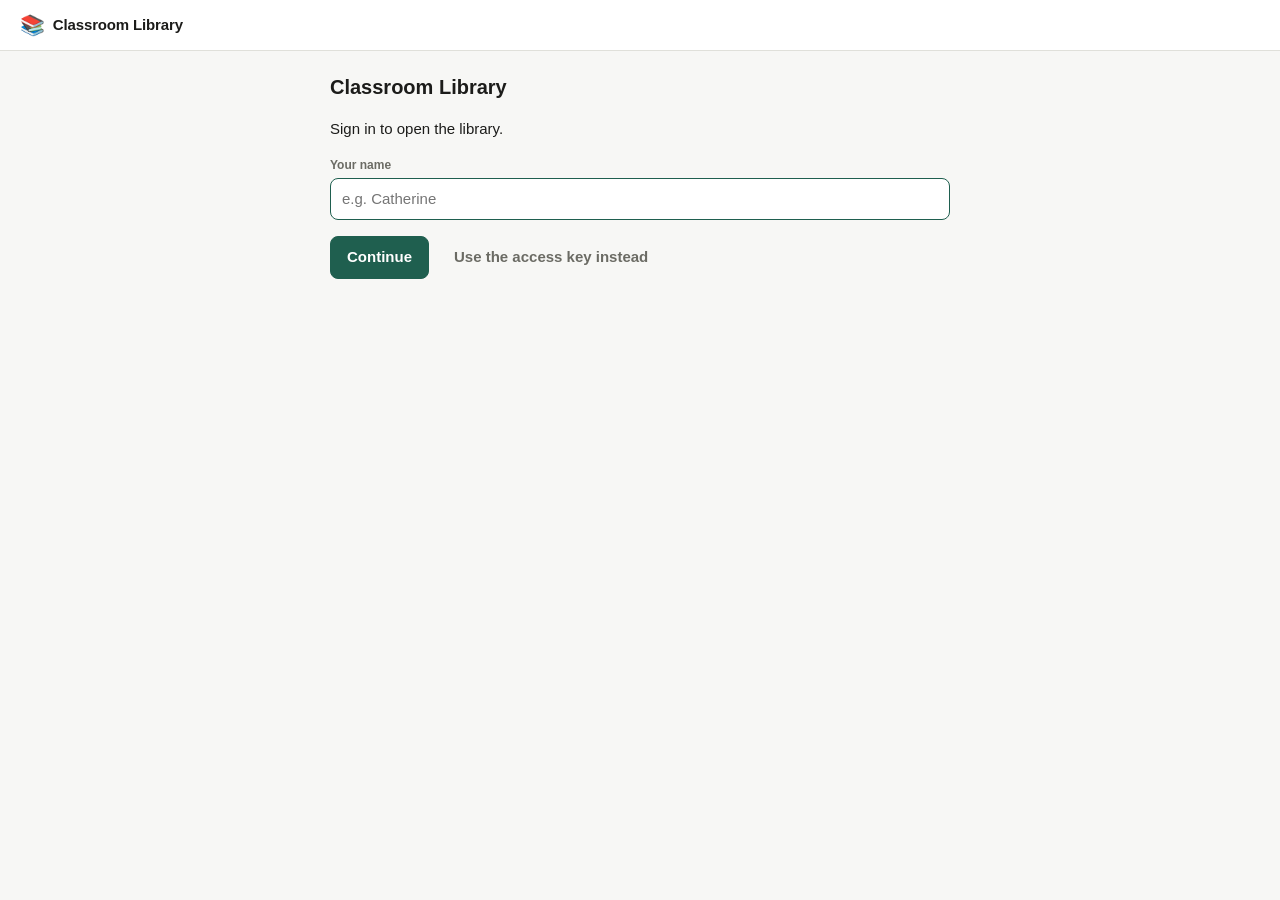
==== index.html @ 67f61d1e "Say which kind of genre disagreement it is Running the report over the real 608-book catalogue turne" ====
<!doctype html>
<html lang="en" data-role="admin">
<head>
<meta charset="utf-8">
<meta name="viewport" content="width=device-width, initial-scale=1">
<title>Classroom Library</title>
<!-- Bump ?v= on every release so browsers and GitHub Pages never mix old and new files. -->
<link rel="stylesheet" href="styles.css?v=54">
<link rel="icon" href="data:image/svg+xml,<svg xmlns='http://www.w3.org/2000/svg' viewBox='0 0 100 100'><text y='.9em' font-size='90'>📚</text></svg>">
</head>
<body>

<header class="topbar">
  <div class="brand">
    <span class="brand-mark" aria-hidden="true">📚</span>
    <span id="brand-name">Classroom Library</span>
  </div>
  <button type="button" id="sync-pill" class="sync-pill" hidden></button>
  <button type="button" id="who" class="who" hidden></button>
  <nav class="tabs" id="tabs" role="tablist">
    <button class="tab" data-route="circulation" role="tab">Circulation</button>
    <button class="tab" data-route="catalog"     role="tab">Catalog</button>
    <button class="tab" data-route="shelves"     role="tab">Shelves</button>
    <button class="tab" data-route="patrons"     role="tab">Students</button>
    <button class="tab" data-route="holds"       role="tab">Holds <span class="pill" id="holds-pill" hidden>0</span></button>
    <button class="tab" data-route="reports"     role="tab">Reports</button>
    <button class="tab" data-route="settings"    role="tab">Settings</button>
  </nav>
</header>

<main id="view" class="view" tabindex="-1"></main>

<dialog id="modal">
  <div class="modal-shell">
    <div class="modal-head">
      <h2 id="modal-title">Dialog</h2>
      <button type="button" class="icon-btn" data-close aria-label="Close">&times;</button>
    </div>
    <div class="modal-body" id="modal-body"></div>
  </div>
</dialog>

<div id="toasts" class="toasts" aria-live="polite"></div>
<div id="print-area" class="print-area"></div>

<script src="js/config.js?v=54"></script>
<script src="js/util.js?v=54"></script>
<script src="js/store.js?v=54"></script>
<script src="js/genre-art.js?v=54"></script>
<script src="js/barcode.js?v=54"></script>
<script src="js/decode1d.js?v=54"></script>
<script src="js/lookup.js?v=54"></script>
<script src="js/sync.js?v=54"></script>
<script src="js/accounts.js?v=54"></script>
<script src="js/scan.js?v=54"></script>
<script src="js/app.js?v=54"></script>
<script src="js/shelving.js?v=54"></script>
</body>
</html>
---- styles.css ----
/* ---------------------------------------------------------------
   Classroom Library — one stylesheet, no framework.
   Light and dark are both first-class; every color is a token.
   --------------------------------------------------------------- */

:root {
  --bg: #f7f7f5;
  --surface: #ffffff;
  --surface-2: #f1f1ee;
  --border: #e0e0da;
  --border-strong: #c9c9c1;
  --text: #1c1c1a;
  --text-muted: #6b6b64;
  --accent: #1f5f4f;
  --accent-text: #ffffff;
  --accent-soft: #e3efeb;
  --ok: #1f6b45;
  --ok-soft: #e2f0e8;
  --warn: #8a5a10;
  --warn-soft: #f7ecd9;
  --danger: #a32b26;
  --danger-soft: #f8e3e2;
  --shadow: 0 1px 2px rgba(0,0,0,.05), 0 8px 24px rgba(0,0,0,.06);
  --radius: 10px;
  --mono: ui-monospace, SFMono-Regular, "SF Mono", Menlo, Consolas, monospace;
}

@media (prefers-color-scheme: dark) {
  :root {
    --bg: #16181a;
    --surface: #1e2124;
    --surface-2: #26292d;
    --border: #33383d;
    --border-strong: #454b52;
    --text: #e9eaec;
    --text-muted: #9aa1a8;
    --accent: #58b79b;
    --accent-text: #10231e;
    --accent-soft: #1d3630;
    --ok: #6cc295;
    --ok-soft: #1c3329;
    --warn: #e0b26a;
    --warn-soft: #362c1a;
    --danger: #f08a83;
    --danger-soft: #3a2321;
    --shadow: 0 1px 2px rgba(0,0,0,.4), 0 8px 24px rgba(0,0,0,.3);
  }
}

* { box-sizing: border-box; }

body {
  margin: 0;
  background: var(--bg);
  color: var(--text);
  font: 15px/1.5 -apple-system, BlinkMacSystemFont, "Segoe UI", Roboto, Helvetica, Arial, sans-serif;
  -webkit-font-smoothing: antialiased;
}

h1, h2, h3 { line-height: 1.25; }
a { color: var(--accent); }

/* ---------------- top bar ---------------- */

.topbar {
  position: sticky;
  top: 0;
  z-index: 20;
  display: flex;
  align-items: center;
  gap: 24px;
  flex-wrap: wrap;
  padding: 10px 20px;
  background: var(--surface);
  border-bottom: 1px solid var(--border);
}

.brand { display: flex; align-items: center; gap: 8px; font-weight: 650; letter-spacing: -.01em; }
.brand-mark { font-size: 20px; }

.tabs { display: flex; gap: 2px; flex-wrap: wrap; }

.tab {
  appearance: none;
  border: 0;
  background: none;
  color: var(--text-muted);
  font: inherit;
  font-weight: 550;
  padding: 7px 12px;
  border-radius: 8px;
  cursor: pointer;
}
.tab:hover { background: var(--surface-2); color: var(--text); }
.tab.active { background: var(--accent-soft); color: var(--accent); }
.tab:focus-visible, .btn:focus-visible, .chip:focus-visible, .link:focus-visible, .pick:focus-visible {
  outline: 2px solid var(--accent);
  outline-offset: 2px;
}

.pill {
  display: inline-block;
  min-width: 18px;
  padding: 1px 6px;
  margin-left: 4px;
  border-radius: 999px;
  background: var(--accent);
  color: var(--accent-text);
  font-size: 11px;
  font-weight: 700;
  text-align: center;
}

/* ---------------- sync status ---------------- */

.sync-pill {
  appearance: none;
  border: 1px solid var(--border);
  background: var(--surface-2);
  color: var(--text-muted);
  font: inherit;
  font-size: 12px;
  font-weight: 600;
  padding: 3px 10px 3px 22px;
  border-radius: 999px;
  cursor: pointer;
  position: relative;
  white-space: nowrap;
}
.sync-pill::before, .sync-dot {
  content: '';
  display: inline-block;
  width: 7px;
  height: 7px;
  border-radius: 50%;
  background: var(--text-muted);
}
.sync-pill::before { position: absolute; left: 10px; top: 50%; margin-top: -3.5px; }
.sync-pill.ok::before, .sync-dot.ok { background: var(--ok); }
.sync-pill.busy::before, .sync-dot.busy { background: var(--accent); animation: pulse 1s ease-in-out infinite; }
.sync-pill.warn, .sync-pill.error { color: var(--text); }
.sync-pill.warn::before, .sync-dot.warn { background: var(--warn); }
.sync-pill.error { border-color: var(--danger); }
.sync-pill.error::before, .sync-dot.error { background: var(--danger); }
@keyframes pulse { 50% { opacity: .3; } }
.sync-line { font-size: 14px; margin: 6px 0 0; }
.who {
  appearance: none;
  border: 1px solid var(--border);
  background: none;
  color: var(--text-muted);
  font: inherit;
  font-size: 12px;
  padding: 3px 10px;
  border-radius: 999px;
  cursor: pointer;
}
.who:hover { color: var(--text); border-color: var(--border-strong); }
.sign-in { max-width: 420px; margin: 8vh auto 0; }
.sign-in h2 { margin: 0 0 18px; font-size: 20px; }
.station-lock h2 { margin-top: 24px; }
/* Present for a password manager to read, invisible to everyone else. */
.sr-only {
  position: absolute;
  width: 1px; height: 1px;
  padding: 0; margin: -1px;
  overflow: hidden;
  clip-path: inset(50%);
  white-space: nowrap;
  border: 0;
}

.pair-row { display: flex; gap: 8px; align-items: flex-end; margin-top: 10px; }
.pair-row .field { flex: 1; min-width: 0; }
.pair-row input { font-family: var(--mono); font-size: 12px; }
.qr-box { margin-top: 14px; }
.qr { display: inline-block; padding: 12px; background: #fff; border-radius: 8px; }
.qr svg { display: block; width: 180px; height: 180px; }
code { font-family: var(--mono); font-size: .92em; background: var(--surface-2); padding: 1px 5px; border-radius: 4px; }

/* ---------------- layout ---------------- */

.view { padding: 24px 20px 80px; }
.view:focus { outline: none; }
.pane { max-width: 1080px; margin: 0 auto; }
.pane.narrow { max-width: 620px; }
.spacer { flex: 1; }

.section-title {
  font-size: 13px;
  text-transform: uppercase;
  letter-spacing: .06em;
  color: var(--text-muted);
  margin: 28px 0 10px;
  display: flex;
  align-items: center;
  gap: 10px;
}

/* ---------------- circulation desk ---------------- */

.scan-wrap { max-width: 640px; margin: 12px auto 20px; text-align: center; }
.scan-label { display: block; font-size: 13px; color: var(--text-muted); margin-bottom: 8px; }

.scan {
  width: 100%;
  padding: 16px 18px;
  font-size: 20px;
  font-family: var(--mono);
  color: var(--text);
  background: var(--surface);
  border: 2px solid var(--border-strong);
  border-radius: var(--radius);
  box-shadow: var(--shadow);
}
.scan:focus { outline: none; border-color: var(--accent); }

.hint { font-size: 13px; color: var(--text-muted); margin: 8px 0 0; }
.hint a { color: var(--accent); }

.circ-panel { max-width: 640px; margin: 0 auto; }

.empty-desk { text-align: center; color: var(--text-muted); padding: 32px 0; }
.empty-desk-icon { font-size: 40px; margin: 0 0 8px; opacity: .6; }

.card {
  background: var(--surface);
  border: 1px solid var(--border);
  border-radius: var(--radius);
  box-shadow: var(--shadow);
  padding: 18px;
}
.card-danger { border-color: var(--danger); }
.card-title { margin: 0 0 12px; font-size: 15px; }

.item-head { display: flex; gap: 14px; align-items: flex-start; }
.item-title { margin: 0 0 2px; font-size: 19px; letter-spacing: -.01em; }
.item-sub { margin: 0; color: var(--text-muted); }
.item-meta { margin: 6px 0 0; font-size: 12px; color: var(--text-muted); }

.cover-md { width: 62px; height: 92px; }
.cover-sm { width: 34px; height: 50px; }
.cover-xs { width: 26px; height: 38px; }
.cover-md, .cover-sm, .cover-xs {
  object-fit: cover;
  border-radius: 4px;
  background: var(--surface-2);
  flex: none;
}
.cover-blank {
  display: flex;
  align-items: center;
  justify-content: center;
  font-size: 18px;
  opacity: .5;
  border: 1px solid var(--border);
}

.status-row { display: flex; align-items: center; gap: 8px; flex-wrap: wrap; margin: 14px 0 0; }
.note { margin: 10px 0 0; padding: 8px 10px; background: var(--warn-soft); color: var(--warn); border-radius: 8px; font-size: 13px; }

.badge {
  display: inline-block;
  padding: 2px 9px;
  border-radius: 999px;
  font-size: 12px;
  font-weight: 650;
  white-space: nowrap;
}
.badge-ok { background: var(--ok-soft); color: var(--ok); }
.badge-warn { background: var(--warn-soft); color: var(--warn); }
.badge-danger { background: var(--danger-soft); color: var(--danger); }

.actions { display: flex; gap: 8px; flex-wrap: wrap; align-items: center; margin-top: 16px; }

.btn {
  appearance: none;
  font: inherit;
  font-weight: 550;
  padding: 9px 16px;
  border-radius: 8px;
  border: 1px solid var(--border-strong);
  background: var(--surface);
  color: var(--text);
  cursor: pointer;
}
.btn:hover:not(:disabled) { background: var(--surface-2); }
.btn:disabled { opacity: .45; cursor: not-allowed; }
.btn-primary { background: var(--accent); border-color: var(--accent); color: var(--accent-text); }
.btn-primary:hover:not(:disabled) { filter: brightness(1.08); background: var(--accent); }
.btn-quiet { border-color: transparent; background: none; color: var(--text-muted); }
.btn-quiet:hover:not(:disabled) { background: var(--surface-2); color: var(--text); }
.btn-danger { border-color: var(--danger); color: var(--danger); background: none; }
.btn-danger:hover:not(:disabled) { background: var(--danger-soft); }

.link {
  appearance: none;
  border: 0;
  background: none;
  padding: 0;
  font: inherit;
  color: var(--accent);
  cursor: pointer;
  text-align: left;
}
.link:hover { text-decoration: underline; }
.link.strong { font-weight: 600; color: var(--text); }
.link.danger { color: var(--danger); }

/* checkout row + autocomplete */
.checkout-row { position: relative; margin-top: 16px; }

.field { display: block; }
.field > span { display: block; font-size: 12px; font-weight: 600; color: var(--text-muted); margin-bottom: 4px; }
.field input, .field select, .field textarea {
  width: 100%;
  padding: 9px 11px;
  font: inherit;
  color: var(--text);
  background: var(--surface);
  border: 1px solid var(--border-strong);
  border-radius: 8px;
}
.field input:focus, .field select:focus, .field textarea:focus { outline: none; border-color: var(--accent); }
.patron-input { font-size: 17px !important; }

.suggest {
  position: absolute;
  left: 0; right: 0;
  top: 100%;
  z-index: 10;
  margin: 4px 0 0;
  padding: 4px;
  list-style: none;
  background: var(--surface);
  border: 1px solid var(--border-strong);
  border-radius: 8px;
  box-shadow: var(--shadow);
  max-height: 260px;
  overflow: auto;
}
.suggest li {
  display: flex;
  justify-content: space-between;
  gap: 12px;
  padding: 8px 10px;
  border-radius: 6px;
  cursor: pointer;
}
.suggest li:hover, .suggest li.active { background: var(--accent-soft); color: var(--accent); }
.suggest li.create { border-top: 1px solid var(--border); margin-top: 4px; padding-top: 10px; }

/* recent activity */
.recent { max-width: 640px; margin: 0 auto; }
.recent-list { list-style: none; margin: 0; padding: 0; font-size: 13px; }
.recent-list li {
  display: flex;
  gap: 8px;
  align-items: baseline;
  padding: 7px 2px;
  border-bottom: 1px solid var(--border);
}
.recent-verb { font-weight: 650; flex: none; }
.recent-verb.checkout { color: var(--accent); }
.recent-verb.checkin { color: var(--ok); }
.recent-verb.renew { color: var(--warn); }
.recent-what { font-weight: 550; }
.recent-list .time { margin-left: auto; flex: none; }
.recent-list .link { flex: none; font-size: 12px; }

/* ---------------- tables & toolbars ---------------- */

.toolbar { display: flex; gap: 10px; align-items: center; flex-wrap: wrap; margin-bottom: 8px; }

.search {
  flex: 1 1 260px;
  min-width: 200px;
  padding: 10px 12px;
  font: inherit;
  color: var(--text);
  background: var(--surface);
  border: 1px solid var(--border-strong);
  border-radius: 8px;
}
.search:focus { outline: none; border-color: var(--accent); }

.chips { display: flex; gap: 4px; }
.chip {
  appearance: none;
  font: inherit;
  font-size: 13px;
  padding: 7px 11px;
  border-radius: 999px;
  border: 1px solid var(--border);
  background: var(--surface);
  color: var(--text-muted);
  cursor: pointer;
}
.chip.active { background: var(--accent-soft); border-color: var(--accent-soft); color: var(--accent); font-weight: 600; }

.table {
  width: 100%;
  border-collapse: collapse;
  background: var(--surface);
  border: 1px solid var(--border);
  border-radius: var(--radius);
  overflow: hidden;
  margin-top: 8px;
}
.table th {
  text-align: left;
  font-size: 11px;
  text-transform: uppercase;
  letter-spacing: .05em;
  color: var(--text-muted);
  padding: 10px 12px;
  border-bottom: 1px solid var(--border);
  background: var(--surface-2);
}
.table td { padding: 10px 12px; border-bottom: 1px solid var(--border); vertical-align: middle; }
.table tr:last-child td { border-bottom: 0; }
.table tbody tr:hover { background: var(--surface-2); }

.row-actions { display: flex; gap: 12px; white-space: nowrap; font-size: 13px; }
/* Inside a table the cell must stay a table-cell, or the row loses its alignment. */
td.row-actions { display: table-cell; vertical-align: middle; }
td.row-actions .link + .link { margin-left: 12px; }

.muted { color: var(--text-muted); }
.small { font-size: 12px; }
.mono { font-family: var(--mono); }
.danger { color: var(--danger); }
.strong { font-weight: 650; }

.empty {
  text-align: center;
  color: var(--text-muted);
  padding: 48px 20px;
  background: var(--surface);
  border: 1px dashed var(--border-strong);
  border-radius: var(--radius);
}
.empty .btn { margin-top: 12px; }

.pick-list { list-style: none; margin: 0; padding: 0; }
.pick {
  display: flex;
  align-items: center;
  gap: 12px;
  width: 100%;
  padding: 8px;
  background: none;
  border: 0;
  border-radius: 8px;
  font: inherit;
  color: inherit;
  text-align: left;
  cursor: pointer;
}
.pick:hover { background: var(--surface-2); }
.pick-text { display: flex; flex-direction: column; flex: 1; }

/* ---------------- genres ---------------- */

.genre-tag {
  display: inline-flex;
  align-items: center;
  gap: 5px;
  padding: 2px 8px;
  border: 1px solid var(--border);
  border-radius: 6px;
  background: var(--surface-2);
  color: var(--text);
  font: inherit;
  font-size: 12px;
  font-weight: 550;
  white-space: nowrap;
}
button.genre-tag { cursor: pointer; }
td .genre-tag { white-space: normal; text-align: left; }
.genre-tag .genre-art { flex: none; }
.genre-pick { display: flex; align-items: center; gap: 8px; }
.genre-pick select { flex: 1; min-width: 0; }
.genre-pick-art { flex: none; line-height: 0; color: var(--text-muted); }
button.genre-tag:hover { border-color: var(--accent); color: var(--accent); }
.item-genre { margin: 8px 0 0; }
.field .field-label { display: block; font-size: 12px; font-weight: 600; color: var(--text-muted); margin-bottom: 4px; }
.genre-hints { margin: 6px 0 0; font-size: 12px; color: var(--text-muted); display: flex; gap: 6px; align-items: center; flex-wrap: wrap; }

.select {
  padding: 9px 10px;
  font: inherit;
  font-size: 14px;
  color: var(--text);
  background: var(--surface);
  border: 1px solid var(--border-strong);
  border-radius: 8px;
  max-width: 220px;
}
.select:focus { outline: none; border-color: var(--accent); }

.genre-admin { list-style: none; margin: 0 0 14px; padding: 0; }
.genre-admin li {
  display: flex;
  align-items: center;
  gap: 10px;
  padding: 7px 0;
  border-bottom: 1px solid var(--border);
}
.genre-admin .row-actions { margin-left: auto; }

/* ---------------- reports ---------------- */

.tiles { display: grid; grid-template-columns: repeat(auto-fit, minmax(130px, 1fr)); gap: 10px; }
.tile {
  background: var(--surface);
  border: 1px solid var(--border);
  border-radius: var(--radius);
  padding: 14px 16px;
  display: flex;
  flex-direction: column;
  gap: 2px;
}
.tile strong { font-size: 26px; font-weight: 650; letter-spacing: -.02em; }
.tile span { font-size: 12px; color: var(--text-muted); }
.tile.danger strong { color: var(--danger); }
/* Something to tidy rather than something wrong: amber, not red. */
.tile.warn strong { color: var(--warn); }

.rank { margin: 0; padding-left: 20px; }
.rank li { display: flex; justify-content: space-between; gap: 12px; padding: 5px 0; border-bottom: 1px solid var(--border); }

.tag-list { list-style: none; display: flex; flex-wrap: wrap; gap: 6px; margin: 0; padding: 0; }
.tag-list li { background: var(--surface); border: 1px solid var(--border); border-radius: 999px; padding: 4px 12px; font-size: 13px; }

/* ---------------- modal ---------------- */

#modal {
  border: 0;
  padding: 0;
  border-radius: 14px;
  background: var(--surface);
  color: var(--text);
  width: min(640px, calc(100vw - 32px));
  box-shadow: 0 24px 60px rgba(0,0,0,.28);
}
#modal::backdrop { background: rgba(0,0,0,.42); }

.modal-head {
  display: flex;
  align-items: center;
  justify-content: space-between;
  gap: 12px;
  padding: 16px 18px;
  border-bottom: 1px solid var(--border);
}
.modal-head h2 { margin: 0; font-size: 17px; }
.modal-body { padding: 18px; max-height: 72vh; overflow: auto; }

.icon-btn {
  appearance: none;
  border: 0;
  background: none;
  color: var(--text-muted);
  font-size: 24px;
  line-height: 1;
  padding: 0 4px;
  cursor: pointer;
}
.icon-btn:hover { color: var(--text); }

.grid-2 { display: grid; grid-template-columns: 1fr 1fr; gap: 12px; }
.grid-2.wide { gap: 28px; }
.lookup-row { display: flex; gap: 8px; align-items: flex-end; }
.lookup-row .field { flex: 1; }
.scan-fields { margin: 14px 0 18px; padding-bottom: 18px; border-bottom: 1px solid var(--border); }

.check { display: flex; gap: 8px; align-items: flex-start; margin-top: 14px; font-size: 14px; }
.check input { margin-top: 3px; }

.mini-list { list-style: none; margin: 0; padding: 0; font-size: 14px; }
.mini-list li {
  display: flex;
  gap: 12px;
  align-items: baseline;
  padding: 7px 0;
  border-bottom: 1px solid var(--border);
}
.mini-list li > span:first-child { flex: 1; }
.mini-list .row-actions { font-size: 13px; }

.stat-inline { display: flex; gap: 18px; align-items: flex-end; }
.stat-inline div { display: flex; flex-direction: column; }
.stat-inline strong { font-size: 20px; }
.stat-inline span { font-size: 11px; color: var(--text-muted); }

/* ---------------- toasts ---------------- */

.toasts {
  position: fixed;
  left: 50%;
  bottom: 24px;
  transform: translateX(-50%);
  z-index: 100;
  display: flex;
  flex-direction: column;
  gap: 8px;
  align-items: center;
  pointer-events: none;
}
.toast {
  background: var(--text);
  color: var(--bg);
  padding: 11px 18px;
  border-radius: 999px;
  font-size: 14px;
  font-weight: 550;
  box-shadow: var(--shadow);
  max-width: min(520px, calc(100vw - 32px));
  animation: rise .18s ease-out;
}
.toast.ok { background: var(--ok); color: #fff; }
.toast.error { background: var(--danger); color: #fff; }
.toast.out { opacity: 0; transition: opacity .3s; }
@keyframes rise { from { transform: translateY(8px); opacity: 0; } }

.stars { color: var(--warn); letter-spacing: .5px; white-space: nowrap; }

/* ---------------- shelves ---------------- */

.shelf-head { display: flex; align-items: flex-start; justify-content: space-between; gap: 16px; flex-wrap: wrap; margin-bottom: 8px; }
.shelf-code { font-family: var(--mono); font-size: 34px; margin: 0; letter-spacing: -.01em; }
.shelf-tally { display: flex; gap: 20px; }
.shelf-tally div { display: flex; flex-direction: column; }
.shelf-tally strong { font-size: 22px; font-weight: 650; }
.shelf-tally span { font-size: 11px; color: var(--text-muted); }
.scan-log tr.row-problem td { background: var(--danger-soft); }
.stocktake { background: var(--surface); border: 1px solid var(--border); border-radius: var(--radius); padding: 14px 16px; margin-bottom: 12px; }
.stocktake-head { display: flex; justify-content: space-between; align-items: baseline; gap: 12px; }
.bar { height: 8px; border-radius: 999px; background: var(--surface-2); overflow: hidden; margin: 8px 0 4px; }
.bar span { display: block; height: 100%; background: var(--accent); border-radius: 999px; }

.pick-bar {
  display: flex;
  align-items: center;
  gap: 8px;
  flex-wrap: wrap;
  margin: 10px 0;
  padding: 10px 12px;
  background: var(--accent-soft);
  border-radius: var(--radius);
}
.table tr.row-picked td { background: var(--accent-soft); }

.shelf-chip {
  appearance: none;
  border: 1px solid var(--border);
  background: var(--surface-2);
  color: var(--text-muted);
  font: inherit;
  font-size: 11px;
  padding: 1px 6px;
  border-radius: 4px;
  cursor: pointer;
  white-space: nowrap;
}
.shelf-chip:hover { border-color: var(--accent); color: var(--accent); }

/* A shelf card: the code carries across the room, the barcode is for the scanner. */
.shelf-card {
  width: 3in;
  height: 1in;
  display: flex;
  align-items: center;
  gap: 0.08in;
  padding: 0.06in 0.09in;
  overflow: hidden;
  color: #000;
  background: #fff;
  border: 1px dotted var(--border-strong);
  break-inside: avoid;
}
.sc-code { font-size: 26pt; font-weight: 650; line-height: 1; flex: none; }
.sc-mid { flex: 1; min-width: 0; display: flex; flex-direction: column; }
.sc-genre { font-size: 8.5pt; font-weight: 600; text-transform: uppercase; letter-spacing: .03em; line-height: 1.15; }
.sc-where { font-size: 7pt; color: #333; line-height: 1.2; }
/* A shelf holding two or three genres shows each one's picture, stacked where
   there is no room beside. Beyond three the card says the names and stops
   drawing, because the pictures stop being readable at that size. */
.sc-art { display: flex; flex-direction: column; gap: 0.03in; align-items: center; }
.sc-code39 { flex: none; width: 1in; line-height: 0; }
.sc-code39 .barcode { width: 1in; height: 0.42in; }
.shelf-sheet { display: grid; grid-template-columns: repeat(2, 3in); }

/* ---------------- spine labels ---------------- */

/* One label. Sized in inches so the screen preview is the printed size. */
.spine-label {
  width: 0.66in;
  height: 1in;
  padding: 0.03in 0.02in;
  display: flex;
  flex-direction: column;
  align-items: center;
  justify-content: flex-start;
  gap: 0.015in;
  text-align: center;
  overflow: hidden;
  color: #000;
  background: #fff;
  border: 1px dotted var(--border-strong);
  break-inside: avoid;
}
.sl-art { line-height: 0; margin-top: 0.02in; }
.sl-genre {
  font-size: 4.8pt;
  line-height: 1.12;
  letter-spacing: .02em;
  text-transform: uppercase;
  max-width: 100%;
}
.sl-code {
  font-size: 15pt;
  font-weight: 650;
  line-height: 1.05;
  letter-spacing: .01em;
  margin-top: auto;
}
.sl-num { font-family: var(--mono); font-size: 4.8pt; line-height: 1; margin-bottom: 0.02in; }

/* ---------------- student library cards ---------------- */

/* Three sizes off the same data. Two print the whole card onto stock; the
   small one is a sticker for a card the student already carries. All three are
   laid out in inches so the preview on screen is the printed size, and so the
   sheet matches label stock sold with those measurements. */
.lib-card {
  display: flex;
  flex-direction: column;
  overflow: hidden;
  color: #000;
  background: #fff;
  border: 1px dotted var(--border-strong);
  break-inside: avoid;
}
.lc-lib { font-size: 6.5pt; font-weight: 600; text-transform: uppercase; letter-spacing: .06em; color: #444; line-height: 1; }
.lc-name { font-weight: 650; line-height: 1.08; }
.lc-class { color: #333; line-height: 1.2; }
.lc-rules { color: #444; line-height: 1.25; }
.lc-code { margin-top: auto; line-height: 0; }
.lc-num { font-family: var(--mono); line-height: 1; letter-spacing: .04em; }
.lc-blank { visibility: hidden; }

/* 3½″ × 2″, two across and five down: the business-card sheet, and the size
   that fits a pencil case. */
.lib-card-card { width: 3.5in; height: 2in; padding: 0.14in 0.16in; gap: 0.04in; }
.lib-card-card .lc-name { font-size: 15pt; }
.lib-card-card .lc-class { font-size: 8pt; }
.lib-card-card .lc-code .barcode { width: 2.6in; height: 0.42in; }
.lib-card-card .lc-num { font-size: 6.5pt; margin-top: 0.02in; }

/* 5″ × 3″, one across and three down. The extra room goes on the two rules a
   student actually asks about, so the card answers them without a queue. */
.lib-card-index { width: 5in; height: 3in; padding: 0.22in 0.26in; gap: 0.07in; }
.lib-card-index .lc-lib { font-size: 8.5pt; }
.lib-card-index .lc-name { font-size: 22pt; }
.lib-card-index .lc-class { font-size: 10pt; }
.lib-card-index .lc-rules { font-size: 8.5pt; }
.lib-card-index .lc-code .barcode { width: 3.6in; height: 0.6in; }
.lib-card-index .lc-num { font-size: 8pt; margin-top: 0.03in; }

/* 2⅝″ × 1″, three across and ten down: the address-label sheet. This one is
   stuck onto a card that already exists, so it carries the name and the
   barcode and nothing else — there is no room to spare and nothing else is
   needed on a card that already says who it belongs to. */
.lib-card-sticker { width: 2.625in; height: 1in; padding: 0.07in 0.1in; gap: 0.01in; border-style: dotted; }
.lib-card-sticker .lc-name { font-size: 8.5pt; }
.lib-card-sticker .lc-code .barcode { width: 2.3in; height: 0.3in; }
.lib-card-sticker .lc-num { font-size: 5.5pt; }

.card-sheet { display: grid; justify-content: start; }
.card-sheet-card { grid-template-columns: repeat(2, 3.5in); }
.card-sheet-index { grid-template-columns: repeat(1, 5in); }
.card-sheet-sticker { grid-template-columns: repeat(3, 2.625in); }

/* One title whose copies disagree: the name on the left, every genre in play
   on the right as a button that settles it. */
.disagree li { flex-wrap: wrap; justify-content: space-between; align-items: flex-start; gap: 8px 16px; }
.disagree-pick { display: flex; flex-wrap: wrap; gap: 6px; }
.disagree-pick .btn { display: inline-flex; align-items: center; gap: 5px; padding: 5px 10px; font-size: 13px; }

.label-preview { display: flex; flex-wrap: wrap; gap: 8px; margin: 4px 0 8px; }
.preset-row { display: flex; flex-wrap: wrap; gap: 6px; align-items: center; margin-bottom: 12px; }
.label-sheet { display: grid; grid-template-columns: repeat(11, 0.66in); }

/* ---------------- printing ---------------- */

.print-area { display: none; }

/* Who may do what, in Settings. */
.person { border: 1px solid var(--border); border-radius: 10px; padding: 12px 14px; margin: 0 0 10px; }
.person-head { display: flex; align-items: baseline; gap: 10px; flex-wrap: wrap; }
.person-head .row-actions { margin-left: auto; }
/* The genres a shelf holds, ticked. Same shape as the list of what a person
   may do, because it is the same kind of choice. */
.shelf-genres { display: grid; grid-template-columns: repeat(auto-fit, minmax(170px, 1fr)); gap: 0 18px; margin-top: 2px; }
.shelf-genres .tick { padding: 4px 0; align-items: center; }
.shelf-genres .tick > span { display: flex; align-items: center; gap: 6px; }

.person-can { display: grid; grid-template-columns: repeat(auto-fit, minmax(240px, 1fr)); gap: 2px 18px; margin-top: 10px; }
.tick { display: grid; grid-template-columns: auto 1fr; gap: 2px 8px; align-items: start; padding: 6px 0; }
.tick input { margin: 2px 0 0; }
.tick > span { grid-column: 2; }
.tick-hint { font-size: 12px; color: var(--muted); line-height: 1.4; }
.tick-stuck { opacity: .7; }

@page { size: letter; margin: 0.5in; }

@media print {
  /* Menlo embeds into a print job in a way at least one printer can't rasterise: the
     job is accepted, the printer clicks, it reports complete, and nothing comes out.
     Monaco, Courier New, Courier and Andale Mono were all tested on that printer and
     all come out. The generic `monospace` is deliberately last and preceded by tested
     names, because on a Mac it resolves to Menlo and would bring the fault back. */
  :root { --mono: Monaco, "Courier New", Courier, monospace; }
  .topbar, .toasts, #modal { display: none !important; }
  .view { display: none !important; }
  .print-hint { max-width: 5in; }
  .print-hint li { margin: 4px 0; }
  /* Hairline cut guides; labels sit edge to edge so one cut serves two. */
  .spine-label { border: 0.25pt solid #bbb; margin: 0 -0.125pt -0.125pt 0; }
  .label-sheet + .label-sheet { break-before: page; page-break-before: always; }
  .card-sheet + .card-sheet { break-before: page; page-break-before: always; }
  .shelf-card { border: 0.25pt solid #bbb; margin: 0 -0.125pt -0.125pt 0; }
  .spine-label.blank * { visibility: hidden; }
  .print-area { display: block; color: #000; background: #fff; font-size: 12pt; }
  .notice { page-break-after: always; padding: 24px 0; }
  .notice:last-child { page-break-after: auto; }
  .notice h1 { font-size: 16pt; margin: 0 0 4px; }
  .notice h2 { font-size: 13pt; margin: 0 0 16px; font-weight: 500; }
  .notice table { width: 100%; border-collapse: collapse; margin: 12px 0; }
  .notice th, .notice td { border-bottom: 1px solid #999; padding: 6px 4px; text-align: left; }
  .notice-foot { margin-top: 24px; font-size: 9pt; color: #555; }
  .notice h3 { font-size: 12pt; margin: 18px 0 0; page-break-after: avoid; }
  .notice-count { font-weight: 400; color: #555; }
}

/* ---------------- scanning with a camera ---------------- */

/* Every camera button is in the markup from the start and hidden here until
   js/scan.js has decided there is a camera on the back of this device, so a
   laptop never shows one and no view has to be drawn a second time. */
.scan-cam { display: none; }
html[data-camera="yes"] .scan-cam { display: inline-flex; align-items: center; gap: 6px; }

.scan-cam-lens {
  width: 13px; height: 13px;
  border: 2px solid currentColor;
  border-radius: 3px;
  position: relative;
}
.scan-cam-lens::after {
  content: "";
  position: absolute;
  left: -1px; right: -1px; top: 50%;
  border-top: 2px solid currentColor;
}

/* Beside the desk's scan box, where there is room for words. */
.scan-wrap .scan-cam { margin-top: 10px; }

/* Beside a single field, where there is not. */
.field-cam { display: flex; gap: 8px; align-items: flex-end; }
.field-cam .field { flex: 1; min-width: 0; }
.field-cam .scan-cam { flex: 0 0 auto; margin-bottom: 1px; padding: 9px 12px; }

/* ---------------- the viewfinder ---------------- */

/* A dialog rather than a fixed panel: the scanner can be opened from inside
   the book editor, and only the top layer paints above an open dialog. */
.cam {
  border: 0;
  padding: 0;
  margin: 0;
  width: 100vw;
  height: 100dvh;
  max-width: none;
  max-height: none;
  background: #000;
  color: #fff;
  overflow: hidden;
}
.cam::backdrop { background: #000; }

.cam-video { width: 100%; height: 100%; object-fit: cover; display: block; }

/* The square the reader actually looks at. A spine label stood up on a shelf
   runs the other way to one lying flat, so it is square rather than letterbox
   and both are inside it. */
.cam-frame {
  position: fixed;
  left: 50%; top: 50%;
  transform: translate(-50%, -50%);
  width: min(74vw, 74vh, 420px);
  aspect-ratio: 1;
  border: 2px solid rgba(255,255,255,.9);
  border-radius: 14px;
  box-shadow: 0 0 0 100vmax rgba(0,0,0,.45);
}

.cam-top {
  position: fixed;
  left: 0; right: 0; top: 0;
  padding: calc(env(safe-area-inset-top) + 14px) 18px 14px;
  text-align: center;
  text-shadow: 0 1px 3px rgba(0,0,0,.8);
}
.cam-title { margin: 0; font-size: 18px; }
.cam-hint { margin: 4px 0 0; font-size: 14px; opacity: .85; }

.cam-log {
  position: fixed;
  left: 12px; right: 12px;
  bottom: calc(env(safe-area-inset-bottom) + 86px);
  list-style: none;
  margin: 0;
  padding: 0;
  text-align: center;
}
/* An answer can run to several lines — "out to Marcus Bell, due Friday, lives
   on B1" — so the pill becomes a rounded block rather than wrapping text round
   a shape meant for one line. */
.cam-line {
  display: inline-block;
  max-width: 100%;
  margin: 3px 0;
  padding: 8px 14px;
  border-radius: 14px;
  background: rgba(0,0,0,.72);
  font-size: 15px;
  text-align: left;
  white-space: pre-line;
  line-height: 1.35;
}
.cam-line + .cam-line { opacity: .55; font-size: 13px; }
.cam-good { background: rgba(31,107,69,.92); }
.cam-bad { background: rgba(163,43,38,.92); }

.cam-bar {
  position: fixed;
  left: 0; right: 0;
  bottom: calc(env(safe-area-inset-bottom) + 18px);
  display: flex;
  gap: 12px;
  justify-content: center;
}
.cam-bar .btn { background: rgba(255,255,255,.95); color: #111; border-color: transparent; padding: 12px 26px; font-size: 16px; }
.cam-bar .btn-quiet { background: rgba(255,255,255,.18); color: #fff; }
.cam-bar .btn-quiet.on { background: rgba(255,214,102,.95); color: #111; }

/* ---------------- small screens ---------------- */

@media (max-width: 640px) {
  .grid-2 { grid-template-columns: 1fr; }
  .view { padding: 16px 12px 60px; }
  .topbar { gap: 10px; padding: 8px 12px; }

  /* Seven tabs wrapped onto two rows took a fifth of a phone screen before a
     single book was visible. One row that scrolls sideways instead, with the
     scrollbar hidden: the half-tab showing at the edge is the only hint
     needed, and it bleeds to the screen edge so it does not look cut off. */
  .tabs {
    flex-wrap: nowrap;
    overflow-x: auto;
    scroll-snap-type: x proximity;
    scrollbar-width: none;
    margin: 0 -12px;
    padding: 0 12px;
  }
  .tabs::-webkit-scrollbar { display: none; }
  .tab { flex: 0 0 auto; scroll-snap-align: start; }

  /* iOS zooms the whole page in when a field smaller than 16px is tapped, and
     never zooms back out — so a teacher ends up dragging the page around after
     every search. The body's 15px is below that line; on a phone it is not. */
  .field input, .field select, .field textarea, .search input, .scan { font-size: 16px; }

  /* A seven-column table crushed into 375px wraps one title onto six lines and
     the row stops being readable at all. Let the columns keep their natural
     width and scroll the table sideways instead. The cell holding the title or
     name still wraps, inside a floor and a ceiling, because it is the one cell
     worth reading in full. */
  .table { display: block; overflow-x: auto; }
  .table th, .table td { white-space: nowrap; }
  .table td:has(> .link.strong), .table td:has(> .item-title) {
    white-space: normal;
    min-width: 12rem;
    max-width: 17rem;
  }
}

/* The hidden attribute must win over display rules above. */
[hidden] { display: none !important; }
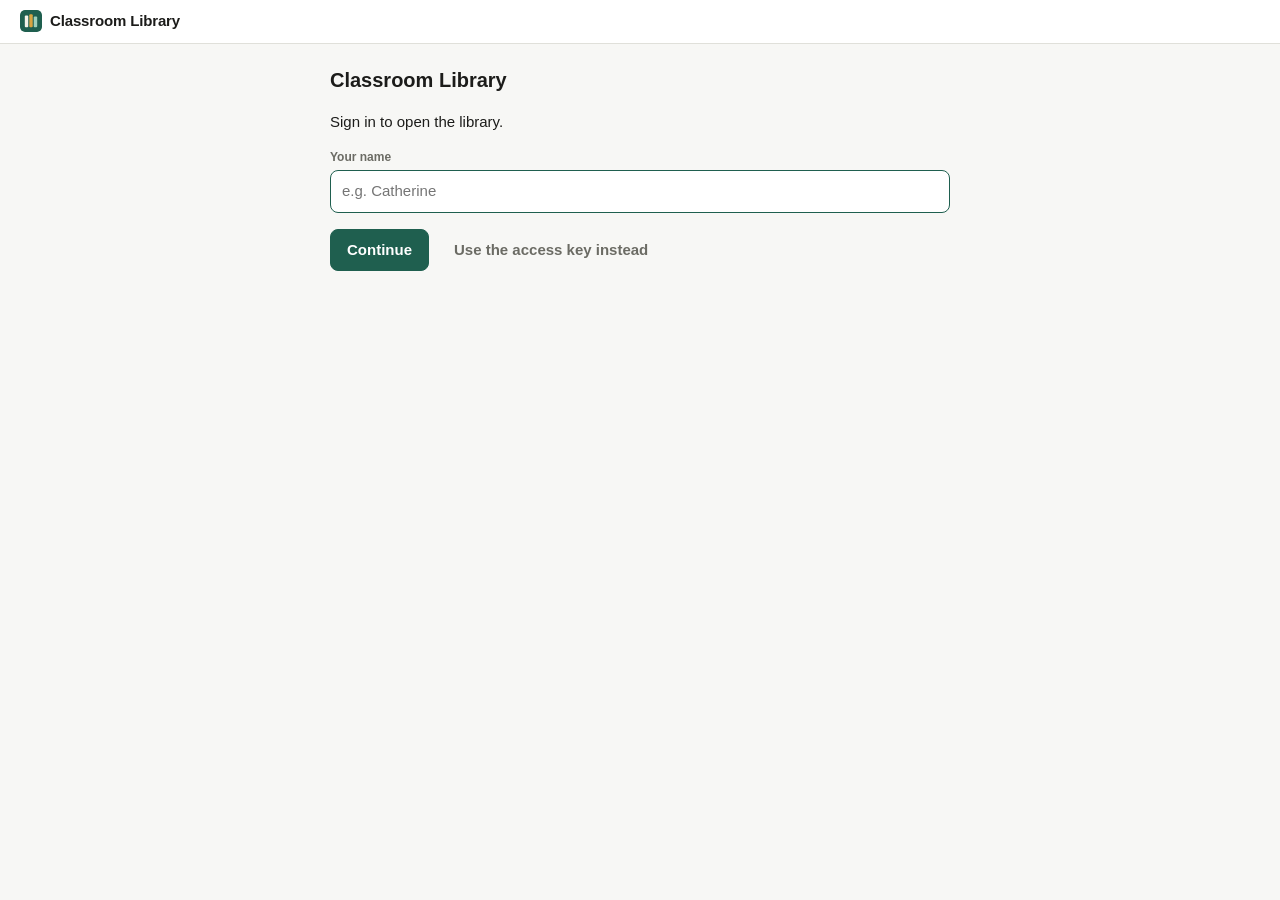
==== commit 187a19d4: "An icon, a home-screen app, and a class added in one paste An actual icon. icons/icon.svg is books o" ====
--- a/index.html
+++ b/index.html
@@ -5,14 +5,21 @@
 <meta name="viewport" content="width=device-width, initial-scale=1">
 <title>Classroom Library</title>
 <!-- Bump ?v= on every release so browsers and GitHub Pages never mix old and new files. -->
-<link rel="stylesheet" href="styles.css?v=54">
-<link rel="icon" href="data:image/svg+xml,<svg xmlns='http://www.w3.org/2000/svg' viewBox='0 0 100 100'><text y='.9em' font-size='90'>📚</text></svg>">
+<link rel="stylesheet" href="styles.css?v=57">
+<link rel="icon" href="icons/favicon.svg?v=57" type="image/svg+xml">
+<link rel="alternate icon" href="icons/favicon-32.png?v=57" sizes="32x32">
+<link rel="apple-touch-icon" href="icons/apple-touch-icon.png?v=57">
+<link rel="manifest" href="manifest.webmanifest?v=57">
+<meta name="theme-color" content="#1f5f4f">
+<meta name="apple-mobile-web-app-capable" content="yes">
+<meta name="apple-mobile-web-app-title" content="Library">
+<meta name="apple-mobile-web-app-status-bar-style" content="black-translucent">
 </head>
 <body>
 
 <header class="topbar">
   <div class="brand">
-    <span class="brand-mark" aria-hidden="true">📚</span>
+    <img class="brand-mark" src="icons/favicon.svg?v=57" alt="" width="22" height="22">
     <span id="brand-name">Classroom Library</span>
   </div>
   <button type="button" id="sync-pill" class="sync-pill" hidden></button>
@@ -43,17 +50,18 @@
 <div id="toasts" class="toasts" aria-live="polite"></div>
 <div id="print-area" class="print-area"></div>
 
-<script src="js/config.js?v=54"></script>
-<script src="js/util.js?v=54"></script>
-<script src="js/store.js?v=54"></script>
-<script src="js/genre-art.js?v=54"></script>
-<script src="js/barcode.js?v=54"></script>
-<script src="js/decode1d.js?v=54"></script>
-<script src="js/lookup.js?v=54"></script>
-<script src="js/sync.js?v=54"></script>
-<script src="js/accounts.js?v=54"></script>
-<script src="js/scan.js?v=54"></script>
-<script src="js/app.js?v=54"></script>
-<script src="js/shelving.js?v=54"></script>
+<script src="js/config.js?v=57"></script>
+<script src="js/util.js?v=57"></script>
+<script src="js/store.js?v=57"></script>
+<script src="js/genre-art.js?v=57"></script>
+<script src="js/barcode.js?v=57"></script>
+<script src="js/decode1d.js?v=57"></script>
+<script src="js/lookup.js?v=57"></script>
+<script src="js/sync.js?v=57"></script>
+<script src="js/accounts.js?v=57"></script>
+<script src="js/scan.js?v=57"></script>
+<script src="js/pwa.js?v=57"></script>
+<script src="js/app.js?v=57"></script>
+<script src="js/shelving.js?v=57"></script>
 </body>
 </html>
--- a/styles.css
+++ b/styles.css
@@ -76,7 +76,7 @@
 }
 
 .brand { display: flex; align-items: center; gap: 8px; font-weight: 650; letter-spacing: -.01em; }
-.brand-mark { font-size: 20px; }
+.brand-mark { width: 22px; height: 22px; border-radius: 5px; display: block; flex: none; }
 
 .tabs { display: flex; gap: 2px; flex-wrap: wrap; }
 
@@ -322,6 +322,9 @@
   border-radius: 8px;
 }
 .field input:focus, .field select:focus, .field textarea:focus { outline: none; border-color: var(--accent); }
+/* A pasted class list is read down the column, so it wants a fixed pitch and
+   no resizing sideways out of the dialog. */
+.field textarea { font-family: var(--mono); font-size: 13px; line-height: 1.5; resize: vertical; }
 .patron-input { font-size: 17px !important; }
 
 .suggest {
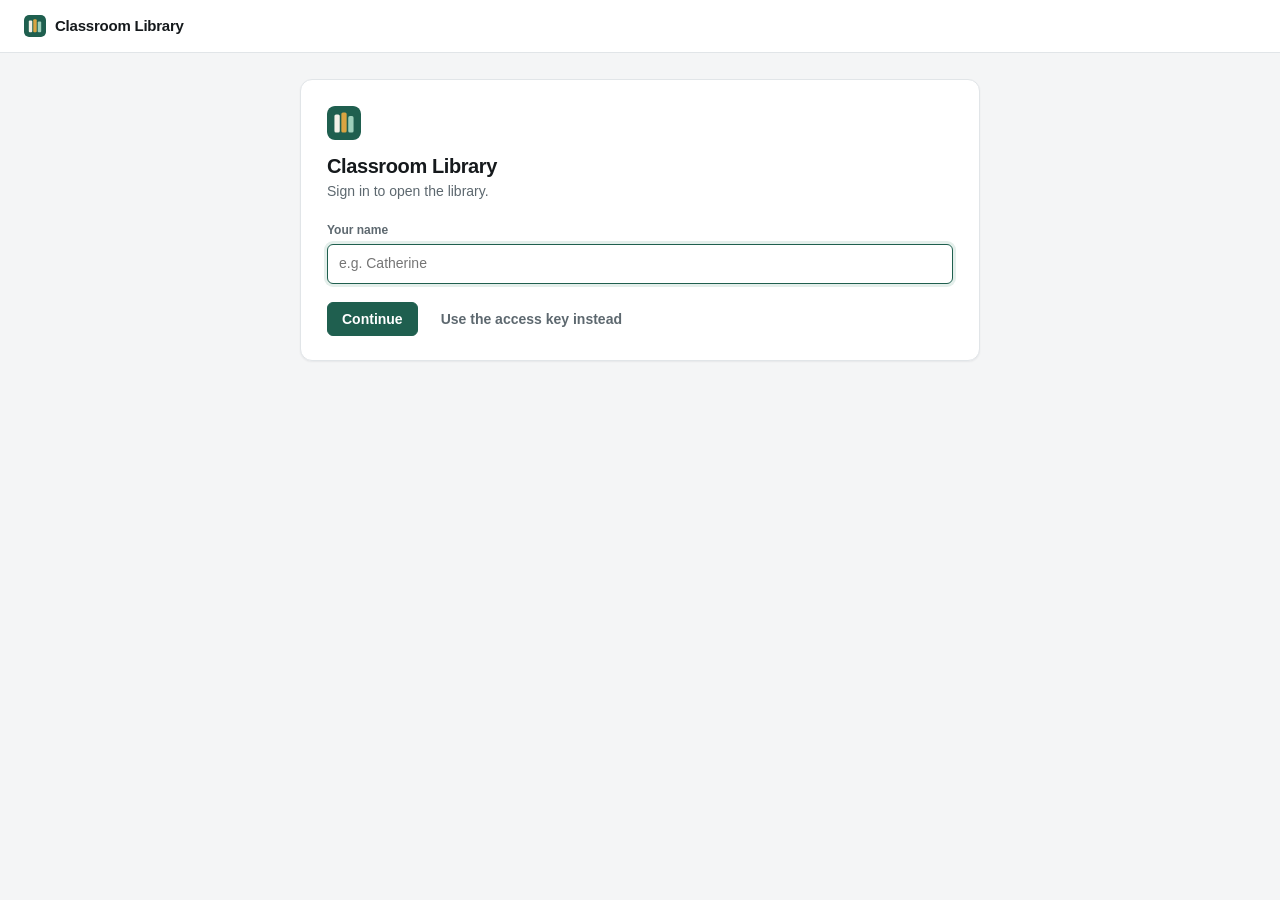
==== commit fe48fbb1: "A layout that looks like library software Every screen now opens the same way: its name, how much of" ====
--- a/index.html
+++ b/index.html
@@ -5,11 +5,11 @@
 <meta name="viewport" content="width=device-width, initial-scale=1">
 <title>Classroom Library</title>
 <!-- Bump ?v= on every release so browsers and GitHub Pages never mix old and new files. -->
-<link rel="stylesheet" href="styles.css?v=57">
-<link rel="icon" href="icons/favicon.svg?v=57" type="image/svg+xml">
-<link rel="alternate icon" href="icons/favicon-32.png?v=57" sizes="32x32">
-<link rel="apple-touch-icon" href="icons/apple-touch-icon.png?v=57">
-<link rel="manifest" href="manifest.webmanifest?v=57">
+<link rel="stylesheet" href="styles.css?v=58">
+<link rel="icon" href="icons/favicon.svg?v=58" type="image/svg+xml">
+<link rel="alternate icon" href="icons/favicon-32.png?v=58" sizes="32x32">
+<link rel="apple-touch-icon" href="icons/apple-touch-icon.png?v=58">
+<link rel="manifest" href="manifest.webmanifest?v=58">
 <meta name="theme-color" content="#1f5f4f">
 <meta name="apple-mobile-web-app-capable" content="yes">
 <meta name="apple-mobile-web-app-title" content="Library">
@@ -18,12 +18,14 @@
 <body>
 
 <header class="topbar">
-  <div class="brand">
-    <img class="brand-mark" src="icons/favicon.svg?v=57" alt="" width="22" height="22">
-    <span id="brand-name">Classroom Library</span>
+  <div class="topbar-main">
+    <div class="brand">
+      <img class="brand-mark" src="icons/favicon.svg?v=58" alt="" width="22" height="22">
+      <span id="brand-name">Classroom Library</span>
+    </div>
+    <button type="button" id="sync-pill" class="sync-pill" hidden></button>
+    <button type="button" id="who" class="who" hidden></button>
   </div>
-  <button type="button" id="sync-pill" class="sync-pill" hidden></button>
-  <button type="button" id="who" class="who" hidden></button>
   <nav class="tabs" id="tabs" role="tablist">
     <button class="tab" data-route="circulation" role="tab">Circulation</button>
     <button class="tab" data-route="catalog"     role="tab">Catalog</button>
@@ -50,18 +52,18 @@
 <div id="toasts" class="toasts" aria-live="polite"></div>
 <div id="print-area" class="print-area"></div>
 
-<script src="js/config.js?v=57"></script>
-<script src="js/util.js?v=57"></script>
-<script src="js/store.js?v=57"></script>
-<script src="js/genre-art.js?v=57"></script>
-<script src="js/barcode.js?v=57"></script>
-<script src="js/decode1d.js?v=57"></script>
-<script src="js/lookup.js?v=57"></script>
-<script src="js/sync.js?v=57"></script>
-<script src="js/accounts.js?v=57"></script>
-<script src="js/scan.js?v=57"></script>
-<script src="js/pwa.js?v=57"></script>
-<script src="js/app.js?v=57"></script>
-<script src="js/shelving.js?v=57"></script>
+<script src="js/config.js?v=58"></script>
+<script src="js/util.js?v=58"></script>
+<script src="js/store.js?v=58"></script>
+<script src="js/genre-art.js?v=58"></script>
+<script src="js/barcode.js?v=58"></script>
+<script src="js/decode1d.js?v=58"></script>
+<script src="js/lookup.js?v=58"></script>
+<script src="js/sync.js?v=58"></script>
+<script src="js/accounts.js?v=58"></script>
+<script src="js/scan.js?v=58"></script>
+<script src="js/pwa.js?v=58"></script>
+<script src="js/app.js?v=58"></script>
+<script src="js/shelving.js?v=58"></script>
 </body>
 </html>
--- a/styles.css
+++ b/styles.css
@@ -4,46 +4,58 @@
    --------------------------------------------------------------- */
 
 :root {
-  --bg: #f7f7f5;
+  --bg: #f4f5f6;
   --surface: #ffffff;
-  --surface-2: #f1f1ee;
-  --border: #e0e0da;
-  --border-strong: #c9c9c1;
-  --text: #1c1c1a;
-  --text-muted: #6b6b64;
+  --surface-2: #eceff1;
+  /* A third step, barely off the surface: table headings and resting panels
+     need to read as "not the page, not a card" without another border. */
+  --surface-3: #f7f8f9;
+  --border: #e1e5e8;
+  --border-strong: #c3cace;
+  --text: #15191c;
+  --text-muted: #5d686f;
   --accent: #1f5f4f;
   --accent-text: #ffffff;
-  --accent-soft: #e3efeb;
+  --accent-soft: #e4efeb;
+  --accent-line: #2f7a66;
   --ok: #1f6b45;
-  --ok-soft: #e2f0e8;
+  --ok-soft: #e3f0e9;
   --warn: #8a5a10;
   --warn-soft: #f7ecd9;
   --danger: #a32b26;
-  --danger-soft: #f8e3e2;
-  --shadow: 0 1px 2px rgba(0,0,0,.05), 0 8px 24px rgba(0,0,0,.06);
-  --radius: 10px;
+  --danger-soft: #f8e4e3;
+  /* Flat by default. A drop shadow marks something floating above the page —
+     a dialog, a menu, a toast — and nothing else, so the ones that float
+     actually read as floating. */
+  --shadow: 0 1px 2px rgba(17,24,28,.06);
+  --shadow-pop: 0 16px 44px rgba(17,24,28,.18), 0 2px 6px rgba(17,24,28,.08);
+  --radius: 8px;
+  --radius-sm: 6px;
   --mono: ui-monospace, SFMono-Regular, "SF Mono", Menlo, Consolas, monospace;
 }
 
 @media (prefers-color-scheme: dark) {
   :root {
-    --bg: #16181a;
-    --surface: #1e2124;
-    --surface-2: #26292d;
-    --border: #33383d;
-    --border-strong: #454b52;
-    --text: #e9eaec;
-    --text-muted: #9aa1a8;
+    --bg: #121517;
+    --surface: #1a1e21;
+    --surface-2: #272c31;
+    --surface-3: #1f2328;
+    --border: #2e343a;
+    --border-strong: #454c53;
+    --text: #e8eaec;
+    --text-muted: #98a2aa;
     --accent: #58b79b;
-    --accent-text: #10231e;
-    --accent-soft: #1d3630;
+    --accent-text: #0d211c;
+    --accent-soft: #1b322c;
+    --accent-line: #58b79b;
     --ok: #6cc295;
     --ok-soft: #1c3329;
     --warn: #e0b26a;
     --warn-soft: #362c1a;
     --danger: #f08a83;
     --danger-soft: #3a2321;
-    --shadow: 0 1px 2px rgba(0,0,0,.4), 0 8px 24px rgba(0,0,0,.3);
+    --shadow: 0 1px 2px rgba(0,0,0,.45);
+    --shadow-pop: 0 18px 48px rgba(0,0,0,.6), 0 2px 6px rgba(0,0,0,.4);
   }
 }
 
@@ -53,46 +65,86 @@
   margin: 0;
   background: var(--bg);
   color: var(--text);
-  font: 15px/1.5 -apple-system, BlinkMacSystemFont, "Segoe UI", Roboto, Helvetica, Arial, sans-serif;
+  font: 15px/1.55 -apple-system, BlinkMacSystemFont, "Segoe UI", Roboto, Helvetica, Arial, sans-serif;
   -webkit-font-smoothing: antialiased;
-}
-
-h1, h2, h3 { line-height: 1.25; }
+  text-rendering: optimizeLegibility;
+}
+
+h1, h2, h3 { line-height: 1.25; letter-spacing: -.012em; font-weight: 650; }
 a { color: var(--accent); }
 
+/* Figures that sit in a column — a table, a tally, a date — line up only if
+   every digit is the same width. Prose keeps the proportional default. */
+.table, .tile strong, .shelf-tally, .stat-inline, .mono, .page-sub,
+.recent-time, .lc-num, .sl-num { font-variant-numeric: tabular-nums; }
+
 /* ---------------- top bar ---------------- */
 
+/* Two tiers: who this is and how it is doing on top, where to go beneath.
+   One row with everything in it read as a pile of controls; split, the eye
+   has a left edge for identity and a right edge for status. */
 .topbar {
   position: sticky;
   top: 0;
   z-index: 20;
-  display: flex;
-  align-items: center;
-  gap: 24px;
-  flex-wrap: wrap;
-  padding: 10px 20px;
   background: var(--surface);
   border-bottom: 1px solid var(--border);
 }
 
-.brand { display: flex; align-items: center; gap: 8px; font-weight: 650; letter-spacing: -.01em; }
+.topbar-main {
+  display: flex;
+  align-items: center;
+  gap: 10px;
+  height: 52px;
+  padding: 0 24px;
+}
+
+.brand {
+  display: flex;
+  align-items: center;
+  gap: 9px;
+  min-width: 0;
+  font-weight: 650;
+  letter-spacing: -.015em;
+}
+/* Only in the teacher's bar. The station's bar spaces its three items out
+   itself, and an auto margin here would drag its status pill to the far side. */
+.topbar-main .brand { margin-right: auto; }
+.brand > span { overflow: hidden; text-overflow: ellipsis; white-space: nowrap; }
 .brand-mark { width: 22px; height: 22px; border-radius: 5px; display: block; flex: none; }
 
-.tabs { display: flex; gap: 2px; flex-wrap: wrap; }
+/* Underlined rather than pilled. A pill looks like a button that can be
+   pressed anywhere; an underline says "this is the page you are on". */
+.tabs {
+  display: flex;
+  gap: 0;
+  padding: 0 24px;
+  overflow-x: auto;
+  scrollbar-width: none;
+  scroll-snap-type: x proximity;
+}
+.tabs::-webkit-scrollbar { display: none; }
 
 .tab {
   appearance: none;
   border: 0;
+  border-bottom: 2px solid transparent;
   background: none;
   color: var(--text-muted);
   font: inherit;
+  font-size: 14px;
   font-weight: 550;
-  padding: 7px 12px;
-  border-radius: 8px;
+  height: 40px;
+  padding: 0 1px;
+  margin-right: 24px;
+  flex: 0 0 auto;
+  scroll-snap-align: start;
+  white-space: nowrap;
   cursor: pointer;
 }
-.tab:hover { background: var(--surface-2); color: var(--text); }
-.tab.active { background: var(--accent-soft); color: var(--accent); }
+.tab:last-of-type { margin-right: 0; }
+.tab:hover { color: var(--text); }
+.tab.active { color: var(--text); border-bottom-color: var(--accent-line); }
 .tab:focus-visible, .btn:focus-visible, .chip:focus-visible, .link:focus-visible, .pick:focus-visible {
   outline: 2px solid var(--accent);
   outline-offset: 2px;
@@ -100,15 +152,17 @@
 
 .pill {
   display: inline-block;
-  min-width: 18px;
-  padding: 1px 6px;
-  margin-left: 4px;
+  min-width: 17px;
+  padding: 0 5px;
+  margin-left: 5px;
   border-radius: 999px;
   background: var(--accent);
   color: var(--accent-text);
-  font-size: 11px;
+  font-size: 10.5px;
+  line-height: 16px;
   font-weight: 700;
   text-align: center;
+  vertical-align: 1px;
 }
 
 /* ---------------- sync status ---------------- */
@@ -156,8 +210,21 @@
   cursor: pointer;
 }
 .who:hover { color: var(--text); border-color: var(--border-strong); }
-.sign-in { max-width: 420px; margin: 8vh auto 0; }
-.sign-in h2 { margin: 0 0 18px; font-size: 20px; }
+/* The first thing anyone sees. One panel, the library's own mark above its
+   own name, and nothing else on the page to look at. */
+.sign-in { max-width: 400px; margin: 8vh auto 0; }
+.sign-in-card {
+  background: var(--surface);
+  border: 1px solid var(--border);
+  border-radius: 12px;
+  box-shadow: var(--shadow);
+  padding: 26px 26px 24px;
+}
+.sign-in-mark { display: block; width: 34px; height: 34px; border-radius: 8px; margin-bottom: 14px; }
+.sign-in h2 { margin: 0 0 2px; font-size: 20px; letter-spacing: -.02em; }
+.sign-in form > p:first-child { margin: 0 0 18px; font-size: 14px; color: var(--text-muted); }
+.sign-in form > p:first-child strong { color: var(--text); }
+.sign-in .actions { margin-top: 18px; }
 .station-lock h2 { margin-top: 24px; }
 /* Present for a password manager to read, invisible to everyone else. */
 .sr-only {
@@ -180,61 +247,135 @@
 
 /* ---------------- layout ---------------- */
 
-.view { padding: 24px 20px 80px; }
+.view { padding: 26px 24px 96px; }
 .view:focus { outline: none; }
-.pane { max-width: 1080px; margin: 0 auto; }
-.pane.narrow { max-width: 620px; }
+.pane { max-width: 1120px; margin: 0 auto; }
+.pane.narrow { max-width: 680px; }
 .spacer { flex: 1; }
 
+/* Every screen opens the same way: what it is, how much of it there is, and
+   the one or two things you came here to do. */
+.page-head {
+  display: flex;
+  align-items: flex-end;
+  justify-content: space-between;
+  gap: 14px 24px;
+  flex-wrap: wrap;
+  padding-bottom: 16px;
+  margin-bottom: 22px;
+  border-bottom: 1px solid var(--border);
+}
+.page-head h1 { margin: 0; font-size: 22px; font-weight: 650; letter-spacing: -.022em; }
+.page-sub { margin: 5px 0 0; font-size: 13px; color: var(--text-muted); }
+.page-sub .danger { font-weight: 650; }
+.page-actions { display: flex; gap: 8px; flex-wrap: wrap; align-items: center; }
+
 .section-title {
-  font-size: 13px;
+  font-size: 11.5px;
   text-transform: uppercase;
-  letter-spacing: .06em;
+  letter-spacing: .07em;
+  font-weight: 700;
   color: var(--text-muted);
-  margin: 28px 0 10px;
+  margin: 30px 0 10px;
   display: flex;
   align-items: center;
   gap: 10px;
 }
+.page-head + .section-title { margin-top: 4px; }
+/* A button sharing a line with a heading is a smaller thing than one in a row
+   of its own, and needs an edge to be read as a button at all. */
+.section-title .btn { padding: 4px 10px; font-size: 12.5px; }
+.section-title .btn-quiet { border-color: var(--border); }
+
+/* A quiet button is quiet because something louder is beside it. On its own,
+   or in a strip of controls, it still has to look pressable. */
+.toolbar .btn-quiet { border-color: var(--border); }
+.actions > .btn-quiet:only-child { border-color: var(--border-strong); color: var(--text); }
 
 /* ---------------- circulation desk ---------------- */
 
-.scan-wrap { max-width: 640px; margin: 12px auto 20px; text-align: center; }
+/* The desk, at the width a laptop actually has: the working column where the
+   scanning and the deciding happen, and a rail that answers "how are we
+   doing" without anyone having to leave the screen. Below 980px the rail
+   falls underneath, which is also the order it should be read in. */
+.desk { display: grid; gap: 30px; grid-template-columns: minmax(0, 1fr); }
+@media (min-width: 980px) {
+  .desk { grid-template-columns: minmax(0, 1fr) 290px; align-items: start; }
+  .desk-side { position: sticky; top: 118px; }
+}
+.desk-side { display: flex; flex-direction: column; gap: 24px; }
+.desk-side .recent { max-width: none; margin: 0; }
+.desk-side .section-title { margin-top: 0; }
+
+/* The figures in the rail: label left, number right, one hairline between
+   each — a ledger rather than a row of coloured boxes. */
+.glance {
+  margin: 0;
+  background: var(--surface);
+  border: 1px solid var(--border);
+  border-radius: var(--radius);
+  overflow: hidden;
+}
+.glance > div {
+  display: flex;
+  align-items: baseline;
+  justify-content: space-between;
+  gap: 12px;
+  padding: 9px 14px;
+  border-bottom: 1px solid var(--border);
+}
+.glance > div:last-child { border-bottom: 0; }
+.glance dt { font-size: 12.5px; color: var(--text-muted); }
+.glance dd { margin: 0; font-size: 15px; font-weight: 650; font-variant-numeric: tabular-nums; }
+.glance dd.danger { color: var(--danger); }
+
+.scan-wrap { max-width: 620px; margin: 0 auto 22px; text-align: center; }
 .scan-label { display: block; font-size: 13px; color: var(--text-muted); margin-bottom: 8px; }
 
 .scan {
   width: 100%;
-  padding: 16px 18px;
-  font-size: 20px;
+  padding: 15px 16px;
+  font-size: 19px;
   font-family: var(--mono);
   color: var(--text);
   background: var(--surface);
-  border: 2px solid var(--border-strong);
+  border: 1px solid var(--border-strong);
   border-radius: var(--radius);
   box-shadow: var(--shadow);
 }
-.scan:focus { outline: none; border-color: var(--accent); }
+.scan::placeholder { color: var(--text-muted); opacity: .7; }
+.scan:focus { outline: none; border-color: var(--accent); box-shadow: 0 0 0 3px var(--accent-soft); }
 
 .hint { font-size: 13px; color: var(--text-muted); margin: 8px 0 0; }
 .hint a { color: var(--accent); }
 
-.circ-panel { max-width: 640px; margin: 0 auto; }
-
-.empty-desk { text-align: center; color: var(--text-muted); padding: 32px 0; }
-.empty-desk-icon { font-size: 40px; margin: 0 0 8px; opacity: .6; }
+.circ-panel { max-width: 620px; margin: 0 auto; }
+
+/* Resting, not empty: a bordered field with the shape of the thing it is
+   waiting for, rather than a sentence floating in the middle of nothing. */
+.empty-desk {
+  text-align: center;
+  color: var(--text-muted);
+  padding: 44px 20px;
+  background: var(--surface-3);
+  border: 1px dashed var(--border-strong);
+  border-radius: var(--radius);
+}
+.empty-desk-icon { color: var(--border-strong); margin: 0 0 12px; line-height: 0; }
+.empty-desk p { margin: 0; }
 
 .card {
   background: var(--surface);
   border: 1px solid var(--border);
   border-radius: var(--radius);
   box-shadow: var(--shadow);
-  padding: 18px;
+  padding: 20px;
 }
 .card-danger { border-color: var(--danger); }
-.card-title { margin: 0 0 12px; font-size: 15px; }
-
-.item-head { display: flex; gap: 14px; align-items: flex-start; }
-.item-title { margin: 0 0 2px; font-size: 19px; letter-spacing: -.01em; }
+.card-title { margin: 0 0 12px; font-size: 13px; font-weight: 700; text-transform: uppercase; letter-spacing: .06em; color: var(--text-muted); }
+
+.item-head { display: flex; gap: 16px; align-items: flex-start; }
+.item-title { margin: 0 0 2px; font-size: 19px; letter-spacing: -.018em; }
 .item-sub { margin: 0; color: var(--text-muted); }
 .item-meta { margin: 6px 0 0; font-size: 12px; color: var(--text-muted); }
 
@@ -263,8 +404,9 @@
   display: inline-block;
   padding: 2px 9px;
   border-radius: 999px;
-  font-size: 12px;
+  font-size: 11.5px;
   font-weight: 650;
+  letter-spacing: .005em;
   white-space: nowrap;
 }
 .badge-ok { background: var(--ok-soft); color: var(--ok); }
@@ -275,19 +417,26 @@
 
 .btn {
   appearance: none;
+  display: inline-flex;
+  align-items: center;
+  justify-content: center;
+  gap: 6px;
   font: inherit;
+  font-size: 14px;
   font-weight: 550;
-  padding: 9px 16px;
-  border-radius: 8px;
+  line-height: 1.3;
+  padding: 7px 14px;
+  border-radius: var(--radius-sm);
   border: 1px solid var(--border-strong);
   background: var(--surface);
   color: var(--text);
+  white-space: nowrap;
   cursor: pointer;
 }
 .btn:hover:not(:disabled) { background: var(--surface-2); }
 .btn:disabled { opacity: .45; cursor: not-allowed; }
 .btn-primary { background: var(--accent); border-color: var(--accent); color: var(--accent-text); }
-.btn-primary:hover:not(:disabled) { filter: brightness(1.08); background: var(--accent); }
+.btn-primary:hover:not(:disabled) { filter: brightness(1.1); background: var(--accent); }
 .btn-quiet { border-color: transparent; background: none; color: var(--text-muted); }
 .btn-quiet:hover:not(:disabled) { background: var(--surface-2); color: var(--text); }
 .btn-danger { border-color: var(--danger); color: var(--danger); background: none; }
@@ -311,17 +460,22 @@
 .checkout-row { position: relative; margin-top: 16px; }
 
 .field { display: block; }
-.field > span { display: block; font-size: 12px; font-weight: 600; color: var(--text-muted); margin-bottom: 4px; }
+.field > span { display: block; font-size: 12px; font-weight: 600; color: var(--text-muted); margin-bottom: 5px; }
 .field input, .field select, .field textarea {
   width: 100%;
-  padding: 9px 11px;
+  padding: 8px 11px;
   font: inherit;
+  font-size: 14px;
   color: var(--text);
   background: var(--surface);
   border: 1px solid var(--border-strong);
-  border-radius: 8px;
-}
-.field input:focus, .field select:focus, .field textarea:focus { outline: none; border-color: var(--accent); }
+  border-radius: var(--radius-sm);
+}
+.field input:focus, .field select:focus, .field textarea:focus {
+  outline: none;
+  border-color: var(--accent);
+  box-shadow: 0 0 0 3px var(--accent-soft);
+}
 /* A pasted class list is read down the column, so it wants a fixed pitch and
    no resizing sideways out of the dialog. */
 .field textarea { font-family: var(--mono); font-size: 13px; line-height: 1.5; resize: vertical; }
@@ -337,8 +491,8 @@
   list-style: none;
   background: var(--surface);
   border: 1px solid var(--border-strong);
-  border-radius: 8px;
-  box-shadow: var(--shadow);
+  border-radius: var(--radius);
+  box-shadow: var(--shadow-pop);
   max-height: 260px;
   overflow: auto;
 }
@@ -353,53 +507,90 @@
 .suggest li:hover, .suggest li.active { background: var(--accent-soft); color: var(--accent); }
 .suggest li.create { border-top: 1px solid var(--border); margin-top: 4px; padding-top: 10px; }
 
-/* recent activity */
-.recent { max-width: 640px; margin: 0 auto; }
-.recent-list { list-style: none; margin: 0; padding: 0; font-size: 13px; }
+/* recent activity — two lines per entry so it reads the same in the desk's
+   narrow rail as it would across the page: what happened and when on top,
+   which book and whose on the line beneath. */
+.recent { max-width: 620px; margin: 0 auto; }
+.recent-list { list-style: none; margin: 0; padding: 0; }
 .recent-list li {
-  display: flex;
-  gap: 8px;
-  align-items: baseline;
-  padding: 7px 2px;
+  display: grid;
+  grid-template-columns: minmax(0, 1fr) auto;
+  column-gap: 10px;
+  padding: 10px 0;
   border-bottom: 1px solid var(--border);
 }
-.recent-verb { font-weight: 650; flex: none; }
+.recent-list li:last-child { border-bottom: 0; }
+.recent-verb { font-size: 10.5px; font-weight: 700; text-transform: uppercase; letter-spacing: .07em; }
 .recent-verb.checkout { color: var(--accent); }
 .recent-verb.checkin { color: var(--ok); }
 .recent-verb.renew { color: var(--warn); }
-.recent-what { font-weight: 550; }
-.recent-list .time { margin-left: auto; flex: none; }
-.recent-list .link { flex: none; font-size: 12px; }
+.recent-time { grid-column: 2; grid-row: 1; text-align: right; font-size: 11px; color: var(--text-muted); }
+.recent-what { grid-column: 1; font-weight: 600; font-size: 13.5px; margin-top: 1px; }
+.recent-who { grid-column: 1; font-size: 12px; color: var(--text-muted); }
+.recent-undo { grid-column: 2; grid-row: 2 / span 2; align-self: center; font-size: 12px; }
 
 /* ---------------- tables & toolbars ---------------- */
 
-.toolbar { display: flex; gap: 10px; align-items: center; flex-wrap: wrap; margin-bottom: 8px; }
+/* Narrowing the list on the left, acting on it on the right, both inside one
+   bordered strip that belongs to the table below it. Loose controls floating
+   over the page background was the single scrappiest thing on these screens. */
+.toolbar {
+  display: flex;
+  gap: 8px;
+  align-items: center;
+  flex-wrap: wrap;
+  margin-bottom: 14px;
+  padding: 10px 12px;
+  background: var(--surface);
+  border: 1px solid var(--border);
+  border-radius: var(--radius);
+}
 
 .search {
-  flex: 1 1 260px;
-  min-width: 200px;
-  padding: 10px 12px;
+  flex: 1 1 240px;
+  min-width: 180px;
+  padding: 8px 11px;
   font: inherit;
+  font-size: 14px;
   color: var(--text);
   background: var(--surface);
   border: 1px solid var(--border-strong);
-  border-radius: 8px;
-}
-.search:focus { outline: none; border-color: var(--accent); }
-
-.chips { display: flex; gap: 4px; }
+  border-radius: var(--radius-sm);
+}
+.search:focus { outline: none; border-color: var(--accent); box-shadow: 0 0 0 3px var(--accent-soft); }
+
+/* One segmented control, not five loose pills. On a phone the five of them
+   are wider than the screen, so the strip scrolls inside its own edge rather
+   than pushing the last one out through the side of the toolbar. */
+.chips {
+  display: flex;
+  gap: 0;
+  flex: 0 1 auto;
+  min-width: 0;
+  border: 1px solid var(--border-strong);
+  border-radius: var(--radius-sm);
+  overflow-x: auto;
+  scrollbar-width: none;
+}
+.chips::-webkit-scrollbar { display: none; }
 .chip {
   appearance: none;
   font: inherit;
   font-size: 13px;
+  font-weight: 550;
   padding: 7px 11px;
-  border-radius: 999px;
-  border: 1px solid var(--border);
+  border: 0;
+  border-left: 1px solid var(--border-strong);
+  border-radius: 0;
   background: var(--surface);
   color: var(--text-muted);
+  white-space: nowrap;
   cursor: pointer;
 }
-.chip.active { background: var(--accent-soft); border-color: var(--accent-soft); color: var(--accent); font-weight: 600; }
+.chip { flex: 0 0 auto; }
+.chip:first-child { border-left: 0; }
+.chip:hover:not(.active) { background: var(--surface-2); color: var(--text); }
+.chip.active { background: var(--accent-soft); color: var(--accent); font-weight: 650; }
 
 .table {
   width: 100%;
@@ -408,23 +599,30 @@
   border: 1px solid var(--border);
   border-radius: var(--radius);
   overflow: hidden;
-  margin-top: 8px;
+  margin-top: 0;
 }
 .table th {
   text-align: left;
   font-size: 11px;
   text-transform: uppercase;
-  letter-spacing: .05em;
+  letter-spacing: .06em;
+  font-weight: 700;
   color: var(--text-muted);
-  padding: 10px 12px;
+  padding: 9px 14px;
   border-bottom: 1px solid var(--border);
-  background: var(--surface-2);
-}
-.table td { padding: 10px 12px; border-bottom: 1px solid var(--border); vertical-align: middle; }
+  background: var(--surface-3);
+}
+.table td { padding: 11px 14px; border-bottom: 1px solid var(--border); vertical-align: middle; }
 .table tr:last-child td { border-bottom: 0; }
-.table tbody tr:hover { background: var(--surface-2); }
-
+.table tbody tr:hover { background: var(--surface-3); }
+
+/* Quiet until pointed at. A column of red "Delete"s down the side of every
+   row shouts about the one thing nobody came here to do. */
 .row-actions { display: flex; gap: 12px; white-space: nowrap; font-size: 13px; }
+.row-actions .link { color: var(--text-muted); font-weight: 550; }
+.row-actions .link:hover { color: var(--accent); text-decoration: none; }
+.row-actions .link.danger { color: var(--text-muted); }
+.row-actions .link.danger:hover { color: var(--danger); }
 /* Inside a table the cell must stay a table-cell, or the row loses its alignment. */
 td.row-actions { display: table-cell; vertical-align: middle; }
 td.row-actions .link + .link { margin-left: 12px; }
@@ -439,10 +637,11 @@
   text-align: center;
   color: var(--text-muted);
   padding: 48px 20px;
-  background: var(--surface);
+  background: var(--surface-3);
   border: 1px dashed var(--border-strong);
   border-radius: var(--radius);
 }
+.empty p { margin: 0; }
 .empty .btn { margin-top: 12px; }
 
 .pick-list { list-style: none; margin: 0; padding: 0; }
@@ -514,24 +713,53 @@
 
 /* ---------------- reports ---------------- */
 
-.tiles { display: grid; grid-template-columns: repeat(auto-fit, minmax(130px, 1fr)); gap: 10px; }
+/* auto-fill, not auto-fit: a short last row keeps the column width of the
+   rows above it and lines up under them, instead of three figures stretched
+   across the whole page. */
+.tiles { display: grid; grid-template-columns: repeat(auto-fill, minmax(158px, 1fr)); gap: 10px; }
 .tile {
   background: var(--surface);
   border: 1px solid var(--border);
   border-radius: var(--radius);
-  padding: 14px 16px;
+  padding: 13px 15px 14px;
   display: flex;
   flex-direction: column;
-  gap: 2px;
-}
-.tile strong { font-size: 26px; font-weight: 650; letter-spacing: -.02em; }
-.tile span { font-size: 12px; color: var(--text-muted); }
+  gap: 3px;
+}
+.tile strong { font-size: 25px; font-weight: 650; letter-spacing: -.025em; line-height: 1.1; }
+.tile span { font-size: 11px; font-weight: 650; text-transform: uppercase; letter-spacing: .055em; color: var(--text-muted); }
 .tile.danger strong { color: var(--danger); }
 /* Something to tidy rather than something wrong: amber, not red. */
 .tile.warn strong { color: var(--warn); }
 
-.rank { margin: 0; padding-left: 20px; }
-.rank li { display: flex; justify-content: space-between; gap: 12px; padding: 5px 0; border-bottom: 1px solid var(--border); }
+.rank {
+  margin: 0;
+  padding: 0;
+  list-style: none;
+  counter-reset: rank;
+  background: var(--surface);
+  border: 1px solid var(--border);
+  border-radius: var(--radius);
+  overflow: hidden;
+}
+.rank li {
+  display: grid;
+  grid-template-columns: 1.6em minmax(0, 1fr) auto;
+  align-items: baseline;
+  gap: 10px;
+  padding: 9px 14px;
+  border-bottom: 1px solid var(--border);
+}
+.rank li:last-child { border-bottom: 0; }
+/* The place in the ranking, which `display: flex` on the row had thrown away
+   along with the list marker. */
+.rank li::before {
+  counter-increment: rank;
+  content: counter(rank);
+  color: var(--text-muted);
+  font-size: 12px;
+  font-variant-numeric: tabular-nums;
+}
 
 .tag-list { list-style: none; display: flex; flex-wrap: wrap; gap: 6px; margin: 0; padding: 0; }
 .tag-list li { background: var(--surface); border: 1px solid var(--border); border-radius: 999px; padding: 4px 12px; font-size: 13px; }
@@ -539,26 +767,26 @@
 /* ---------------- modal ---------------- */
 
 #modal {
-  border: 0;
+  border: 1px solid var(--border);
   padding: 0;
-  border-radius: 14px;
+  border-radius: 12px;
   background: var(--surface);
   color: var(--text);
   width: min(640px, calc(100vw - 32px));
-  box-shadow: 0 24px 60px rgba(0,0,0,.28);
-}
-#modal::backdrop { background: rgba(0,0,0,.42); }
+  box-shadow: var(--shadow-pop);
+}
+#modal::backdrop { background: rgba(10,14,18,.5); }
 
 .modal-head {
   display: flex;
   align-items: center;
   justify-content: space-between;
   gap: 12px;
-  padding: 16px 18px;
+  padding: 15px 20px;
   border-bottom: 1px solid var(--border);
 }
-.modal-head h2 { margin: 0; font-size: 17px; }
-.modal-body { padding: 18px; max-height: 72vh; overflow: auto; }
+.modal-head h2 { margin: 0; font-size: 16px; letter-spacing: -.015em; }
+.modal-body { padding: 20px; max-height: 72vh; overflow: auto; }
 
 .icon-btn {
   appearance: none;
@@ -618,7 +846,7 @@
   border-radius: 999px;
   font-size: 14px;
   font-weight: 550;
-  box-shadow: var(--shadow);
+  box-shadow: var(--shadow-pop);
   max-width: min(520px, calc(100vw - 32px));
   animation: rise .18s ease-out;
 }
@@ -632,13 +860,13 @@
 /* ---------------- shelves ---------------- */
 
 .shelf-head { display: flex; align-items: flex-start; justify-content: space-between; gap: 16px; flex-wrap: wrap; margin-bottom: 8px; }
-.shelf-code { font-family: var(--mono); font-size: 34px; margin: 0; letter-spacing: -.01em; }
+.shelf-code { font-family: var(--mono); font-size: 30px; margin: 0; letter-spacing: -.015em; }
 .shelf-tally { display: flex; gap: 20px; }
 .shelf-tally div { display: flex; flex-direction: column; }
 .shelf-tally strong { font-size: 22px; font-weight: 650; }
 .shelf-tally span { font-size: 11px; color: var(--text-muted); }
 .scan-log tr.row-problem td { background: var(--danger-soft); }
-.stocktake { background: var(--surface); border: 1px solid var(--border); border-radius: var(--radius); padding: 14px 16px; margin-bottom: 12px; }
+.stocktake { background: var(--surface); border: 1px solid var(--border); border-radius: var(--radius); padding: 15px 16px; margin-bottom: 12px; }
 .stocktake-head { display: flex; justify-content: space-between; align-items: baseline; gap: 12px; }
 .bar { height: 8px; border-radius: 999px; background: var(--surface-2); overflow: hidden; margin: 8px 0 4px; }
 .bar span { display: block; height: 100%; background: var(--accent); border-radius: 999px; }
@@ -667,6 +895,11 @@
   cursor: pointer;
   white-space: nowrap;
 }
+
+/* A tally beside a heading — the shelf page, the stocktake — reads as a
+   figure first and a word second. */
+.shelf-tally strong, .stat-inline strong { letter-spacing: -.02em; }
+.shelf-tally span, .stat-inline span { text-transform: uppercase; letter-spacing: .055em; font-weight: 650; }
 .shelf-chip:hover { border-color: var(--accent); color: var(--accent); }
 
 /* A shelf card: the code carries across the room, the barcode is for the scanner. */
@@ -801,7 +1034,7 @@
 .print-area { display: none; }
 
 /* Who may do what, in Settings. */
-.person { border: 1px solid var(--border); border-radius: 10px; padding: 12px 14px; margin: 0 0 10px; }
+.person { border: 1px solid var(--border); border-radius: var(--radius); padding: 13px 15px; margin: 0 0 10px; background: var(--surface); }
 .person-head { display: flex; align-items: baseline; gap: 10px; flex-wrap: wrap; }
 .person-head .row-actions { margin-left: auto; }
 /* The genres a shelf holds, ticked. Same shape as the list of what a person
@@ -814,7 +1047,7 @@
 .tick { display: grid; grid-template-columns: auto 1fr; gap: 2px 8px; align-items: start; padding: 6px 0; }
 .tick input { margin: 2px 0 0; }
 .tick > span { grid-column: 2; }
-.tick-hint { font-size: 12px; color: var(--muted); line-height: 1.4; }
+.tick-hint { font-size: 12px; color: var(--text-muted); line-height: 1.4; }
 .tick-stuck { opacity: .7; }
 
 @page { size: letter; margin: 0.5in; }
@@ -963,30 +1196,27 @@
 
 /* ---------------- small screens ---------------- */
 
-@media (max-width: 640px) {
+@media (max-width: 760px) {
   .grid-2 { grid-template-columns: 1fr; }
-  .view { padding: 16px 12px 60px; }
-  .topbar { gap: 10px; padding: 8px 12px; }
-
-  /* Seven tabs wrapped onto two rows took a fifth of a phone screen before a
-     single book was visible. One row that scrolls sideways instead, with the
-     scrollbar hidden: the half-tab showing at the edge is the only hint
-     needed, and it bleeds to the screen edge so it does not look cut off. */
-  .tabs {
-    flex-wrap: nowrap;
-    overflow-x: auto;
-    scroll-snap-type: x proximity;
-    scrollbar-width: none;
-    margin: 0 -12px;
-    padding: 0 12px;
-  }
-  .tabs::-webkit-scrollbar { display: none; }
-  .tab { flex: 0 0 auto; scroll-snap-align: start; }
+  .view { padding: 18px 14px 72px; }
+  .topbar-main { height: 48px; padding: 0 14px; gap: 8px; }
+
+  /* The tab strip scrolls sideways at every width; on a phone it only needs
+     to bleed to the screen edge, so the half-tab showing there reads as more
+     to come rather than as something cut off. */
+  .tabs { padding: 0 14px; }
+  .tab { margin-right: 20px; }
+
+  /* The title, the count and the buttons stop competing for one line. */
+  .page-head { align-items: flex-start; gap: 12px; padding-bottom: 14px; margin-bottom: 18px; }
+  .page-head h1 { font-size: 20px; }
+  .page-actions { width: 100%; }
+  .toolbar { padding: 10px; }
 
   /* iOS zooms the whole page in when a field smaller than 16px is tapped, and
      never zooms back out — so a teacher ends up dragging the page around after
      every search. The body's 15px is below that line; on a phone it is not. */
-  .field input, .field select, .field textarea, .search input, .scan { font-size: 16px; }
+  .field input, .field select, .field textarea, .search, .scan { font-size: 16px; }
 
   /* A seven-column table crushed into 375px wraps one title onto six lines and
      the row stops being readable at all. Let the columns keep their natural
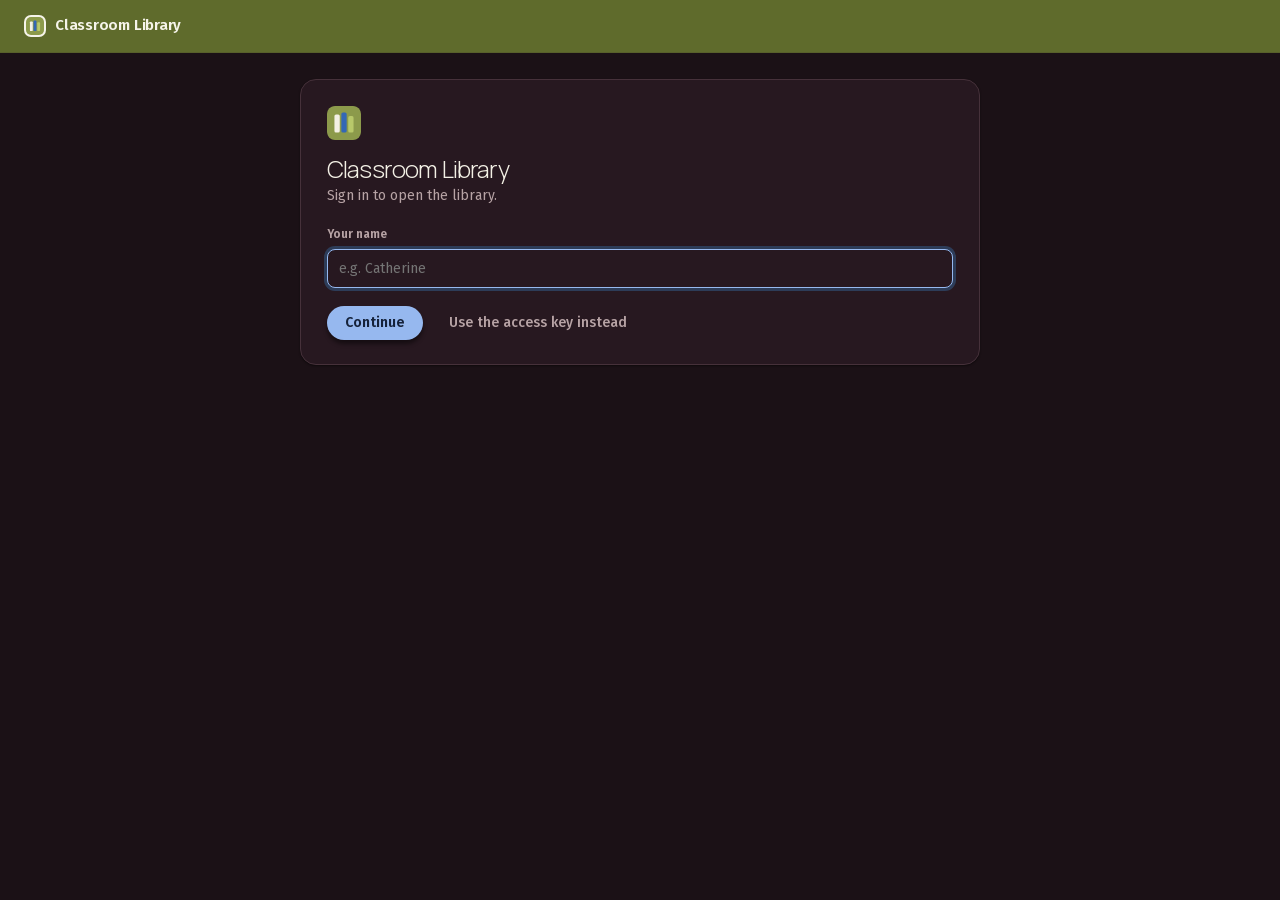
==== commit fdf20422: "The school's colours, after dark The app now wears Black Pine Circle's palette, the same one the yea" ====
--- a/index.html
+++ b/index.html
@@ -5,12 +5,12 @@
 <meta name="viewport" content="width=device-width, initial-scale=1">
 <title>Classroom Library</title>
 <!-- Bump ?v= on every release so browsers and GitHub Pages never mix old and new files. -->
-<link rel="stylesheet" href="styles.css?v=58">
-<link rel="icon" href="icons/favicon.svg?v=58" type="image/svg+xml">
-<link rel="alternate icon" href="icons/favicon-32.png?v=58" sizes="32x32">
-<link rel="apple-touch-icon" href="icons/apple-touch-icon.png?v=58">
-<link rel="manifest" href="manifest.webmanifest?v=58">
-<meta name="theme-color" content="#1f5f4f">
+<link rel="stylesheet" href="styles.css?v=59">
+<link rel="icon" href="icons/favicon.svg?v=59" type="image/svg+xml">
+<link rel="alternate icon" href="icons/favicon-32.png?v=59" sizes="32x32">
+<link rel="apple-touch-icon" href="icons/apple-touch-icon.png?v=59">
+<link rel="manifest" href="manifest.webmanifest?v=59">
+<meta name="theme-color" content="#5f6b2c">
 <meta name="apple-mobile-web-app-capable" content="yes">
 <meta name="apple-mobile-web-app-title" content="Library">
 <meta name="apple-mobile-web-app-status-bar-style" content="black-translucent">
@@ -20,7 +20,7 @@
 <header class="topbar">
   <div class="topbar-main">
     <div class="brand">
-      <img class="brand-mark" src="icons/favicon.svg?v=58" alt="" width="22" height="22">
+      <img class="brand-mark" src="icons/favicon.svg?v=59" alt="" width="22" height="22">
       <span id="brand-name">Classroom Library</span>
     </div>
     <button type="button" id="sync-pill" class="sync-pill" hidden></button>
@@ -52,18 +52,18 @@
 <div id="toasts" class="toasts" aria-live="polite"></div>
 <div id="print-area" class="print-area"></div>
 
-<script src="js/config.js?v=58"></script>
-<script src="js/util.js?v=58"></script>
-<script src="js/store.js?v=58"></script>
-<script src="js/genre-art.js?v=58"></script>
-<script src="js/barcode.js?v=58"></script>
-<script src="js/decode1d.js?v=58"></script>
-<script src="js/lookup.js?v=58"></script>
-<script src="js/sync.js?v=58"></script>
-<script src="js/accounts.js?v=58"></script>
-<script src="js/scan.js?v=58"></script>
-<script src="js/pwa.js?v=58"></script>
-<script src="js/app.js?v=58"></script>
-<script src="js/shelving.js?v=58"></script>
+<script src="js/config.js?v=59"></script>
+<script src="js/util.js?v=59"></script>
+<script src="js/store.js?v=59"></script>
+<script src="js/genre-art.js?v=59"></script>
+<script src="js/barcode.js?v=59"></script>
+<script src="js/decode1d.js?v=59"></script>
+<script src="js/lookup.js?v=59"></script>
+<script src="js/sync.js?v=59"></script>
+<script src="js/accounts.js?v=59"></script>
+<script src="js/scan.js?v=59"></script>
+<script src="js/pwa.js?v=59"></script>
+<script src="js/app.js?v=59"></script>
+<script src="js/shelving.js?v=59"></script>
 </body>
 </html>
--- a/styles.css
+++ b/styles.css
@@ -1,62 +1,201 @@
 /* ---------------------------------------------------------------
    Classroom Library — one stylesheet, no framework.
-   Light and dark are both first-class; every color is a token.
+   The look follows blackpinecircle.org, the same way the yearbook
+   help desk does: pale sage page, plum-brown text, an olive header
+   band, light Manrope headings over Fira Sans, and pill buttons in
+   the school's blue with a soft drop shadow.
+   Light and dark are both first-class; every colour is a token.
    --------------------------------------------------------------- */
 
+/* The school's typefaces, served from this repo rather than from Google.
+   The app has to work on a phone at the shelf with no signal, and the
+   service worker only caches what comes from our own origin — a webfont
+   fetched from fonts.gstatic.com would quietly fall back to the system
+   face every time the Wi-Fi drops. The ?v=1 is what makes the worker
+   treat them as immutable; bump it only if a font file itself changes.
+
+   Manrope is one variable file per subset covering every weight, so it is
+   declared once over a weight range rather than three times. */
+@font-face {
+  font-family: 'Manrope';
+  font-style: normal;
+  font-weight: 200 800;
+  font-display: swap;
+  src: url(fonts/manrope-latin.woff2?v=1) format('woff2');
+  unicode-range: U+0000-00FF, U+0131, U+0152-0153, U+02BB-02BC, U+02C6, U+02DA, U+02DC, U+0304, U+0308, U+0329, U+2000-206F, U+20AC, U+2122, U+2191, U+2193, U+2212, U+2215, U+FEFF, U+FFFD;
+}
+@font-face {
+  font-family: 'Manrope';
+  font-style: normal;
+  font-weight: 200 800;
+  font-display: swap;
+  src: url(fonts/manrope-latin-ext.woff2?v=1) format('woff2');
+  unicode-range: U+0100-02BA, U+02BD-02C5, U+02C7-02CC, U+02CE-02D7, U+02DD-02FF, U+0304, U+0308, U+0329, U+1D00-1DBF, U+1E00-1E9F, U+1EF2-1EFF, U+2020, U+20A0-20AB, U+20AD-20C0, U+2113, U+2C60-2C7F, U+A720-A7FF;
+}
+@font-face {
+  font-family: 'Fira Sans';
+  font-style: normal;
+  font-weight: 400;
+  font-display: swap;
+  src: url(fonts/fira-sans-400-latin.woff2?v=1) format('woff2');
+  unicode-range: U+0000-00FF, U+0131, U+0152-0153, U+02BB-02BC, U+02C6, U+02DA, U+02DC, U+0304, U+0308, U+0329, U+2000-206F, U+20AC, U+2122, U+2191, U+2193, U+2212, U+2215, U+FEFF, U+FFFD;
+}
+@font-face {
+  font-family: 'Fira Sans';
+  font-style: normal;
+  font-weight: 400;
+  font-display: swap;
+  src: url(fonts/fira-sans-400-latin-ext.woff2?v=1) format('woff2');
+  unicode-range: U+0100-02BA, U+02BD-02C5, U+02C7-02CC, U+02CE-02D7, U+02DD-02FF, U+0304, U+0308, U+0329, U+1D00-1DBF, U+1E00-1E9F, U+1EF2-1EFF, U+2020, U+20A0-20AB, U+20AD-20C0, U+2113, U+2C60-2C7F, U+A720-A7FF;
+}
+@font-face {
+  font-family: 'Fira Sans';
+  font-style: normal;
+  font-weight: 500;
+  font-display: swap;
+  src: url(fonts/fira-sans-500-latin.woff2?v=1) format('woff2');
+  unicode-range: U+0000-00FF, U+0131, U+0152-0153, U+02BB-02BC, U+02C6, U+02DA, U+02DC, U+0304, U+0308, U+0329, U+2000-206F, U+20AC, U+2122, U+2191, U+2193, U+2212, U+2215, U+FEFF, U+FFFD;
+}
+@font-face {
+  font-family: 'Fira Sans';
+  font-style: normal;
+  font-weight: 500;
+  font-display: swap;
+  src: url(fonts/fira-sans-500-latin-ext.woff2?v=1) format('woff2');
+  unicode-range: U+0100-02BA, U+02BD-02C5, U+02C7-02CC, U+02CE-02D7, U+02DD-02FF, U+0304, U+0308, U+0329, U+1D00-1DBF, U+1E00-1E9F, U+1EF2-1EFF, U+2020, U+20A0-20AB, U+20AD-20C0, U+2113, U+2C60-2C7F, U+A720-A7FF;
+}
+@font-face {
+  font-family: 'Fira Sans';
+  font-style: normal;
+  font-weight: 600;
+  font-display: swap;
+  src: url(fonts/fira-sans-600-latin.woff2?v=1) format('woff2');
+  unicode-range: U+0000-00FF, U+0131, U+0152-0153, U+02BB-02BC, U+02C6, U+02DA, U+02DC, U+0304, U+0308, U+0329, U+2000-206F, U+20AC, U+2122, U+2191, U+2193, U+2212, U+2215, U+FEFF, U+FFFD;
+}
+@font-face {
+  font-family: 'Fira Sans';
+  font-style: normal;
+  font-weight: 600;
+  font-display: swap;
+  src: url(fonts/fira-sans-600-latin-ext.woff2?v=1) format('woff2');
+  unicode-range: U+0100-02BA, U+02BD-02C5, U+02C7-02CC, U+02CE-02D7, U+02DD-02FF, U+0304, U+0308, U+0329, U+1D00-1DBF, U+1E00-1E9F, U+1EF2-1EFF, U+2020, U+20A0-20AB, U+20AD-20C0, U+2113, U+2C60-2C7F, U+A720-A7FF;
+}
+@font-face {
+  font-family: 'Fira Mono';
+  font-style: normal;
+  font-weight: 400;
+  font-display: swap;
+  src: url(fonts/fira-mono-400-latin.woff2?v=1) format('woff2');
+  unicode-range: U+0000-00FF, U+0131, U+0152-0153, U+02BB-02BC, U+02C6, U+02DA, U+02DC, U+0304, U+0308, U+0329, U+2000-206F, U+20AC, U+2122, U+2191, U+2193, U+2212, U+2215, U+FEFF, U+FFFD;
+}
+@font-face {
+  font-family: 'Fira Mono';
+  font-style: normal;
+  font-weight: 500;
+  font-display: swap;
+  src: url(fonts/fira-mono-500-latin.woff2?v=1) format('woff2');
+  unicode-range: U+0000-00FF, U+0131, U+0152-0153, U+02BB-02BC, U+02C6, U+02DA, U+02DC, U+0304, U+0308, U+0329, U+2000-206F, U+20AC, U+2122, U+2191, U+2193, U+2212, U+2215, U+FEFF, U+FFFD;
+}
+
+/* ---------------------------------------------------------------
+   The palette. Dark is the app's own look — not a night mode the
+   system switches on — so it lives on :root and needs nothing to
+   turn it on. The school's six colours are the same in both; what
+   changes is what they sit on. BPC's dark plum footer band is the
+   page, the cream becomes the text, and the olive band stays the
+   olive band, deepened so cream still reads on it.
+
+   The daylight palette is kept behind data-theme="light" rather
+   than deleted: it is the same sage-and-cream the yearbook desk
+   wears, and setting one attribute brings it back.
+   --------------------------------------------------------------- */
+
 :root {
-  --bg: #f4f5f6;
+  color-scheme: dark;
+
+  /* The school's six, straight off blackpinecircle.org. These do not
+     change between the two palettes — they are the school. */
+  --sage: #ebf1df;
+  --cream: #f3f0e5;
+  --sand: #e3ddc8;
+  --olive: #8c9a4b;
+  --olive-deep: #5f6b2c;
+  --lime: #b8c86a;
+  --blue: #3367b5;
+  --blue-deep: #28549a;
+  --plum: #2e1c23;
+
+  --bg: #1b1116;
+  --surface: #271820;
+  --surface-2: #3e2a34;
+  --surface-3: #31202a;
+  --border: #46313a;
+  --border-strong: #6b4c57;
+  --text: var(--cream);
+  --text-muted: #b7a3a5;
+
+  /* The school blue is a daylight colour: at full strength on plum it is
+     a hole in the page. Lifted until it reads as the same blue. */
+  --accent: #96b8ef;
+  --accent-text: #15223a;
+  --accent-soft: #2d3c58;
+  --accent-line: var(--lime);
+
+  /* The header band and the text that sits on it. */
+  --band: var(--olive-deep);
+  --band-ink: #f6f4ea;
+
+  --ok: var(--lime);
+  --ok-soft: #313b1d;
+  --warn: #e0b26a;
+  --warn-soft: #3c2e1c;
+  --danger: #ef8d84;
+  --danger-soft: #45241f;
+
+  /* Panels stay flat. The lift belongs to the school's pill buttons, which
+     is where blackpinecircle.org puts it and the only place it carries
+     meaning: the thing you press stands off the page. */
+  --shadow: 0 1px 2px rgba(0,0,0,.45);
+  --lift: 0 4px 4px rgba(0,0,0,.45);
+  --lift-hover: 0 6px 10px rgba(0,0,0,.4);
+  --shadow-pop: 0 18px 48px rgba(0,0,0,.62), 0 2px 6px rgba(0,0,0,.45);
+
+  --radius: 10px;
+  --radius-sm: 8px;
+  --pill: 100px;
+  --head: Manrope, "Avenir Next", system-ui, sans-serif;
+  --body: "Fira Sans", "Segoe UI", system-ui, -apple-system, sans-serif;
+  --mono: "Fira Mono", ui-monospace, SFMono-Regular, "SF Mono", Monaco, Consolas, monospace;
+}
+
+:root[data-theme="light"] {
+  color-scheme: light;
+  --bg: var(--sage);
   --surface: #ffffff;
-  --surface-2: #eceff1;
+  --surface-2: var(--sand);
   /* A third step, barely off the surface: table headings and resting panels
      need to read as "not the page, not a card" without another border. */
-  --surface-3: #f7f8f9;
-  --border: #e1e5e8;
-  --border-strong: #c3cace;
-  --text: #15191c;
-  --text-muted: #5d686f;
-  --accent: #1f5f4f;
+  --surface-3: var(--cream);
+  --border: #d5dcc3;
+  --border-strong: #b6c09c;
+  --text: #472a2b;
+  --text-muted: #7a6566;
+  --accent: var(--blue);
   --accent-text: #ffffff;
-  --accent-soft: #e4efeb;
-  --accent-line: #2f7a66;
-  --ok: #1f6b45;
-  --ok-soft: #e3f0e9;
+  --accent-soft: #dde7f7;
+  --accent-line: var(--lime);
+  --band: var(--olive);
+  --band-ink: #fbfaf4;
+  --ok: var(--olive-deep);
+  --ok-soft: #e8eed2;
   --warn: #8a5a10;
   --warn-soft: #f7ecd9;
-  --danger: #a32b26;
-  --danger-soft: #f8e4e3;
-  /* Flat by default. A drop shadow marks something floating above the page —
-     a dialog, a menu, a toast — and nothing else, so the ones that float
-     actually read as floating. */
-  --shadow: 0 1px 2px rgba(17,24,28,.06);
-  --shadow-pop: 0 16px 44px rgba(17,24,28,.18), 0 2px 6px rgba(17,24,28,.08);
-  --radius: 8px;
-  --radius-sm: 6px;
-  --mono: ui-monospace, SFMono-Regular, "SF Mono", Menlo, Consolas, monospace;
-}
-
-@media (prefers-color-scheme: dark) {
-  :root {
-    --bg: #121517;
-    --surface: #1a1e21;
-    --surface-2: #272c31;
-    --surface-3: #1f2328;
-    --border: #2e343a;
-    --border-strong: #454c53;
-    --text: #e8eaec;
-    --text-muted: #98a2aa;
-    --accent: #58b79b;
-    --accent-text: #0d211c;
-    --accent-soft: #1b322c;
-    --accent-line: #58b79b;
-    --ok: #6cc295;
-    --ok-soft: #1c3329;
-    --warn: #e0b26a;
-    --warn-soft: #362c1a;
-    --danger: #f08a83;
-    --danger-soft: #3a2321;
-    --shadow: 0 1px 2px rgba(0,0,0,.45);
-    --shadow-pop: 0 18px 48px rgba(0,0,0,.6), 0 2px 6px rgba(0,0,0,.4);
-  }
+  --danger: #a8322a;
+  --danger-soft: #f6e3e1;
+  --shadow: 0 1px 2px rgba(71,42,43,.07);
+  --lift: 0 4px 4px rgba(46,28,35,.25);
+  --lift-hover: 0 6px 8px rgba(46,28,35,.22);
+  --shadow-pop: 0 18px 48px rgba(46,28,35,.22), 0 2px 6px rgba(46,28,35,.10);
 }
 
 * { box-sizing: border-box; }
@@ -65,12 +204,16 @@
   margin: 0;
   background: var(--bg);
   color: var(--text);
-  font: 15px/1.55 -apple-system, BlinkMacSystemFont, "Segoe UI", Roboto, Helvetica, Arial, sans-serif;
+  font: 15px/1.55 var(--body);
   -webkit-font-smoothing: antialiased;
   text-rendering: optimizeLegibility;
 }
 
-h1, h2, h3 { line-height: 1.25; letter-spacing: -.012em; font-weight: 650; }
+/* Manrope, light and wide-set, is the school's heading voice. It is a
+   display face: it earns its keep at a page title and loses it at
+   thirteen pixels, so the small uppercase labels stay in Fira Sans. */
+h1, h2, h3 { font-family: var(--head); line-height: 1.22; letter-spacing: -.03em; font-weight: 300; }
+h3 { font-weight: 400; letter-spacing: -.01em; }
 a { color: var(--accent); }
 
 /* Figures that sit in a column — a table, a tally, a date — line up only if
@@ -87,8 +230,9 @@
   position: sticky;
   top: 0;
   z-index: 20;
-  background: var(--surface);
-  border-bottom: 1px solid var(--border);
+  background: var(--band);
+  color: var(--band-ink);
+  border-bottom: 1px solid rgba(46,28,35,.14);
 }
 
 .topbar-main {
@@ -112,6 +256,14 @@
 .topbar-main .brand { margin-right: auto; }
 .brand > span { overflow: hidden; text-overflow: ellipsis; white-space: nowrap; }
 .brand-mark { width: 22px; height: 22px; border-radius: 5px; display: block; flex: none; }
+/* The mark's own tile is the school's olive, which disappears on the olive
+   band. A cream surround gives it back its edge — box-sizing keeps the whole
+   badge 22px, so the drawing shrinks into the frame rather than growing. */
+.topbar-main .brand-mark, .k-bar .brand-mark {
+  padding: 2px;
+  background: var(--band-ink);
+  border-radius: 7px;
+}
 
 /* Underlined rather than pilled. A pill looks like a button that can be
    pressed anywhere; an underline says "this is the page you are on". */
@@ -128,12 +280,12 @@
 .tab {
   appearance: none;
   border: 0;
-  border-bottom: 2px solid transparent;
+  border-bottom: 3px solid transparent;
   background: none;
-  color: var(--text-muted);
+  color: rgba(251,250,244,.78);
   font: inherit;
   font-size: 14px;
-  font-weight: 550;
+  font-weight: 500;
   height: 40px;
   padding: 0 1px;
   margin-right: 24px;
@@ -143,8 +295,13 @@
   cursor: pointer;
 }
 .tab:last-of-type { margin-right: 0; }
-.tab:hover { color: var(--text); }
-.tab.active { color: var(--text); border-bottom-color: var(--accent-line); }
+.tab:hover { color: var(--band-ink); }
+.tab.active { color: var(--band-ink); font-weight: 600; border-bottom-color: var(--accent-line); }
+
+/* On the band nothing else is blue, so the focus ring is the cream. The
+   element selector is there to outrank the shared .tab:focus-visible rule
+   a few lines below. */
+.topbar button:focus-visible { outline: 2px solid var(--band-ink); outline-offset: 2px; }
 .tab:focus-visible, .btn:focus-visible, .chip:focus-visible, .link:focus-visible, .pick:focus-visible {
   outline: 2px solid var(--accent);
   outline-offset: 2px;
@@ -156,8 +313,8 @@
   padding: 0 5px;
   margin-left: 5px;
   border-radius: 999px;
-  background: var(--accent);
-  color: var(--accent-text);
+  background: var(--band-ink);
+  color: var(--olive-deep);
   font-size: 10.5px;
   line-height: 16px;
   font-weight: 700;
@@ -169,9 +326,9 @@
 
 .sync-pill {
   appearance: none;
-  border: 1px solid var(--border);
-  background: var(--surface-2);
-  color: var(--text-muted);
+  border: 1px solid rgba(251,250,244,.3);
+  background: rgba(251,250,244,.14);
+  color: var(--band-ink);
   font: inherit;
   font-size: 12px;
   font-weight: 600;
@@ -192,36 +349,46 @@
 .sync-pill::before { position: absolute; left: 10px; top: 50%; margin-top: -3.5px; }
 .sync-pill.ok::before, .sync-dot.ok { background: var(--ok); }
 .sync-pill.busy::before, .sync-dot.busy { background: var(--accent); animation: pulse 1s ease-in-out infinite; }
-.sync-pill.warn, .sync-pill.error { color: var(--text); }
+.sync-pill.warn, .sync-pill.error { color: var(--band-ink); }
+.sync-pill.error { background: rgba(168,50,42,.85); }
 .sync-pill.warn::before, .sync-dot.warn { background: var(--warn); }
-.sync-pill.error { border-color: var(--danger); }
-.sync-pill.error::before, .sync-dot.error { background: var(--danger); }
+.sync-pill.error { border-color: rgba(251,250,244,.5); }
+.sync-pill.error::before, .sync-dot.error { background: #ffd9d5; }
 @keyframes pulse { 50% { opacity: .3; } }
 .sync-line { font-size: 14px; margin: 6px 0 0; }
+/* Off the band — in Settings — the same pill has to work on a white card. */
+.view .sync-pill, .k-bar .sync-pill {
+  border-color: var(--border);
+  background: var(--surface-3);
+  color: var(--text-muted);
+}
+.view .sync-pill.warn, .view .sync-pill.error { color: var(--text); background: var(--surface-3); }
+.view .sync-pill.error { border-color: var(--danger); }
+.view .sync-pill.error::before { background: var(--danger); }
 .who {
   appearance: none;
-  border: 1px solid var(--border);
+  border: 1px solid rgba(251,250,244,.3);
   background: none;
-  color: var(--text-muted);
+  color: rgba(251,250,244,.85);
   font: inherit;
   font-size: 12px;
   padding: 3px 10px;
   border-radius: 999px;
   cursor: pointer;
 }
-.who:hover { color: var(--text); border-color: var(--border-strong); }
+.who:hover { color: var(--band-ink); border-color: var(--band-ink); }
 /* The first thing anyone sees. One panel, the library's own mark above its
    own name, and nothing else on the page to look at. */
 .sign-in { max-width: 400px; margin: 8vh auto 0; }
 .sign-in-card {
   background: var(--surface);
   border: 1px solid var(--border);
-  border-radius: 12px;
+  border-radius: 16px;
   box-shadow: var(--shadow);
   padding: 26px 26px 24px;
 }
 .sign-in-mark { display: block; width: 34px; height: 34px; border-radius: 8px; margin-bottom: 14px; }
-.sign-in h2 { margin: 0 0 2px; font-size: 20px; letter-spacing: -.02em; }
+.sign-in h2 { margin: 0 0 2px; font-size: 24px; font-weight: 300; letter-spacing: -.035em; }
 .sign-in form > p:first-child { margin: 0 0 18px; font-size: 14px; color: var(--text-muted); }
 .sign-in form > p:first-child strong { color: var(--text); }
 .sign-in .actions { margin-top: 18px; }
@@ -265,12 +432,13 @@
   margin-bottom: 22px;
   border-bottom: 1px solid var(--border);
 }
-.page-head h1 { margin: 0; font-size: 22px; font-weight: 650; letter-spacing: -.022em; }
+.page-head h1 { margin: 0; font-size: 27px; font-weight: 300; letter-spacing: -.035em; }
 .page-sub { margin: 5px 0 0; font-size: 13px; color: var(--text-muted); }
 .page-sub .danger { font-weight: 650; }
 .page-actions { display: flex; gap: 8px; flex-wrap: wrap; align-items: center; }
 
 .section-title {
+  font-family: var(--body);
   font-size: 11.5px;
   text-transform: uppercase;
   letter-spacing: .07em;
@@ -285,12 +453,12 @@
 /* A button sharing a line with a heading is a smaller thing than one in a row
    of its own, and needs an edge to be read as a button at all. */
 .section-title .btn { padding: 4px 10px; font-size: 12.5px; }
-.section-title .btn-quiet { border-color: var(--border); }
+.section-title .btn-quiet { box-shadow: inset 0 0 0 1px var(--border); }
 
 /* A quiet button is quiet because something louder is beside it. On its own,
    or in a strip of controls, it still has to look pressable. */
-.toolbar .btn-quiet { border-color: var(--border); }
-.actions > .btn-quiet:only-child { border-color: var(--border-strong); color: var(--text); }
+.toolbar .btn-quiet { box-shadow: inset 0 0 0 1px var(--border); }
+.actions > .btn-quiet:only-child { box-shadow: inset 0 0 0 1px var(--border-strong); color: var(--text); }
 
 /* ---------------- circulation desk ---------------- */
 
@@ -301,7 +469,8 @@
 .desk { display: grid; gap: 30px; grid-template-columns: minmax(0, 1fr); }
 @media (min-width: 980px) {
   .desk { grid-template-columns: minmax(0, 1fr) 290px; align-items: start; }
-  .desk-side { position: sticky; top: 118px; }
+  /* Clears the band: 52px of title bar plus a 40px tab strip, and a little air. */
+  .desk-side { position: sticky; top: 108px; }
 }
 .desk-side { display: flex; flex-direction: column; gap: 24px; }
 .desk-side .recent { max-width: none; margin: 0; }
@@ -372,10 +541,10 @@
   padding: 20px;
 }
 .card-danger { border-color: var(--danger); }
-.card-title { margin: 0 0 12px; font-size: 13px; font-weight: 700; text-transform: uppercase; letter-spacing: .06em; color: var(--text-muted); }
+.card-title { font-family: var(--body); margin: 0 0 12px; font-size: 13px; font-weight: 600; text-transform: uppercase; letter-spacing: .06em; color: var(--text-muted); }
 
 .item-head { display: flex; gap: 16px; align-items: flex-start; }
-.item-title { margin: 0 0 2px; font-size: 19px; letter-spacing: -.018em; }
+.item-title { margin: 0 0 2px; font-size: 20px; font-weight: 400; letter-spacing: -.028em; }
 .item-sub { margin: 0; color: var(--text-muted); }
 .item-meta { margin: 6px 0 0; font-size: 12px; color: var(--text-muted); }
 
@@ -415,6 +584,7 @@
 
 .actions { display: flex; gap: 8px; flex-wrap: wrap; align-items: center; margin-top: 16px; }
 
+/* The school's button: a 100px pill lifted off the page. */
 .btn {
   appearance: none;
   display: inline-flex;
@@ -423,23 +593,28 @@
   gap: 6px;
   font: inherit;
   font-size: 14px;
-  font-weight: 550;
+  font-weight: 500;
   line-height: 1.3;
-  padding: 7px 14px;
-  border-radius: var(--radius-sm);
-  border: 1px solid var(--border-strong);
+  padding: 8px 18px;
+  border-radius: var(--pill);
+  border: 0;
   background: var(--surface);
   color: var(--text);
+  box-shadow: var(--lift);
   white-space: nowrap;
   cursor: pointer;
-}
-.btn:hover:not(:disabled) { background: var(--surface-2); }
-.btn:disabled { opacity: .45; cursor: not-allowed; }
-.btn-primary { background: var(--accent); border-color: var(--accent); color: var(--accent-text); }
-.btn-primary:hover:not(:disabled) { filter: brightness(1.1); background: var(--accent); }
-.btn-quiet { border-color: transparent; background: none; color: var(--text-muted); }
-.btn-quiet:hover:not(:disabled) { background: var(--surface-2); color: var(--text); }
-.btn-danger { border-color: var(--danger); color: var(--danger); background: none; }
+  transition: transform .12s ease, box-shadow .12s ease, background .12s ease;
+}
+.btn:hover:not(:disabled) { transform: translateY(-1px); box-shadow: var(--lift-hover); }
+.btn:active:not(:disabled) { transform: translateY(1px); box-shadow: 0 1px 2px rgba(46,28,35,.3); }
+.btn:disabled { opacity: .5; cursor: not-allowed; transform: none; box-shadow: none; }
+.btn-primary { background: var(--accent); color: var(--accent-text); font-weight: 600; }
+.btn-primary:hover:not(:disabled) { background: var(--blue-deep); }
+/* Quiet keeps its place in the hierarchy by giving up the lift, not by
+   giving up the shape. */
+.btn-quiet { background: none; color: var(--text-muted); box-shadow: none; }
+.btn-quiet:hover:not(:disabled) { background: var(--surface-2); color: var(--text); transform: none; box-shadow: none; }
+.btn-danger { color: var(--danger); background: var(--surface); }
 .btn-danger:hover:not(:disabled) { background: var(--danger-soft); }
 
 .link {
@@ -568,7 +743,7 @@
   flex: 0 1 auto;
   min-width: 0;
   border: 1px solid var(--border-strong);
-  border-radius: var(--radius-sm);
+  border-radius: var(--pill);
   overflow-x: auto;
   scrollbar-width: none;
 }
@@ -590,7 +765,7 @@
 .chip { flex: 0 0 auto; }
 .chip:first-child { border-left: 0; }
 .chip:hover:not(.active) { background: var(--surface-2); color: var(--text); }
-.chip.active { background: var(--accent-soft); color: var(--accent); font-weight: 650; }
+.chip.active { background: var(--accent); color: var(--accent-text); font-weight: 600; }
 
 .table {
   width: 100%;
@@ -769,7 +944,7 @@
 #modal {
   border: 1px solid var(--border);
   padding: 0;
-  border-radius: 12px;
+  border-radius: 16px;
   background: var(--surface);
   color: var(--text);
   width: min(640px, calc(100vw - 32px));
@@ -785,7 +960,7 @@
   padding: 15px 20px;
   border-bottom: 1px solid var(--border);
 }
-.modal-head h2 { margin: 0; font-size: 16px; letter-spacing: -.015em; }
+.modal-head h2 { margin: 0; font-size: 18px; font-weight: 400; letter-spacing: -.025em; }
 .modal-body { padding: 20px; max-height: 72vh; overflow: auto; }
 
 .icon-btn {
@@ -1057,8 +1232,19 @@
      job is accepted, the printer clicks, it reports complete, and nothing comes out.
      Monaco, Courier New, Courier and Andale Mono were all tested on that printer and
      all come out. The generic `monospace` is deliberately last and preceded by tested
-     names, because on a Mac it resolves to Menlo and would bring the fault back. */
-  :root { --mono: Monaco, "Courier New", Courier, monospace; }
+     names, because on a Mac it resolves to Menlo and would bring the fault back.
+
+     Manrope and Fira Sans go the same way for the same reason: they are webfonts
+     this page downloaded, so a print job has to embed them, and that is exactly the
+     case that printer silently drops. Spine labels and overdue notices have to come
+     out of the machine, so printing falls back to faces already resident on the Mac.
+     The school's colours still print; only the typeface changes. */
+  :root {
+    --mono: Monaco, "Courier New", Courier, monospace;
+    --head: "Avenir Next", Helvetica, Arial, sans-serif;
+    --body: "Helvetica Neue", Helvetica, Arial, sans-serif;
+  }
+  body { font-family: var(--body); }
   .topbar, .toasts, #modal { display: none !important; }
   .view { display: none !important; }
   .print-hint { max-width: 5in; }
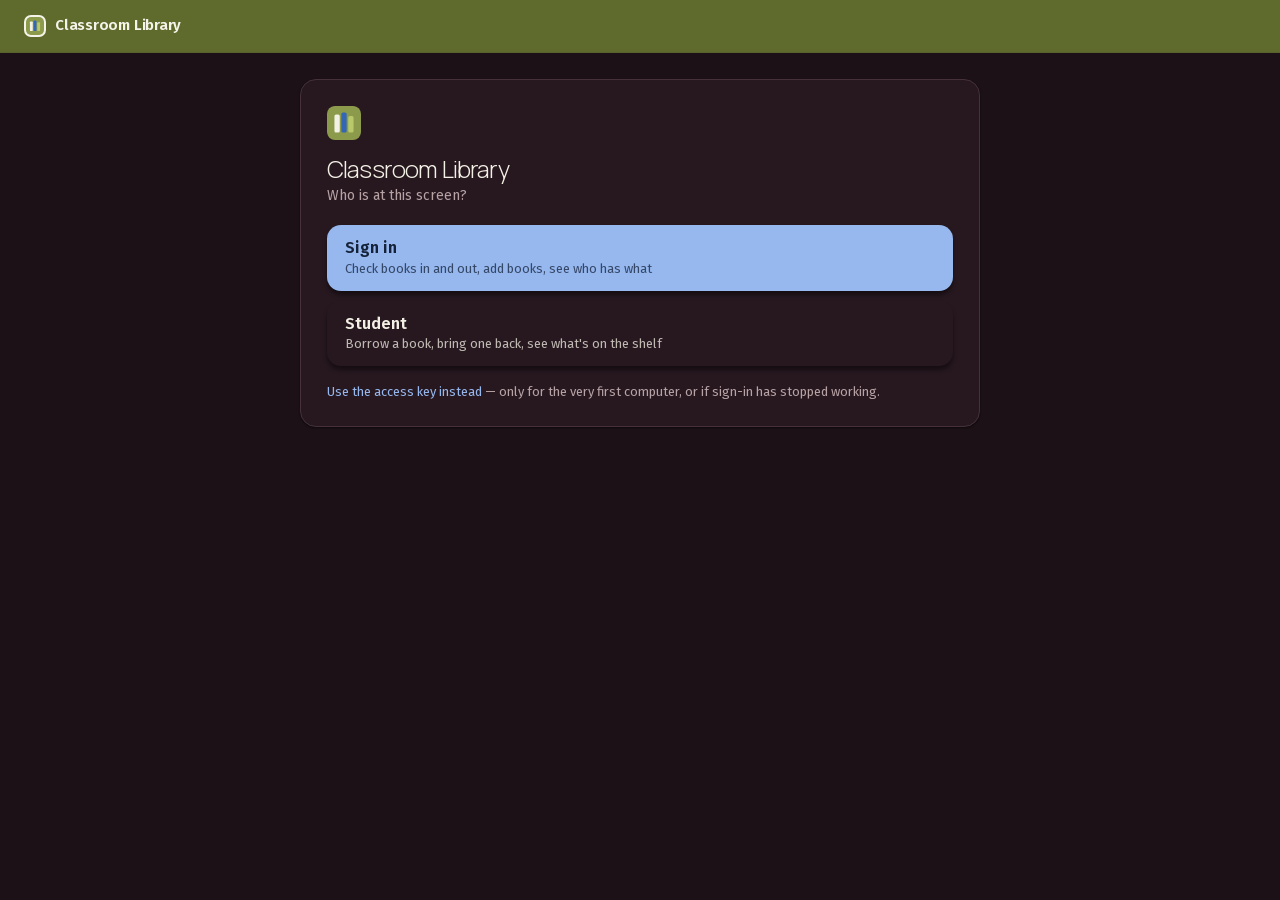
==== commit d47a4cd8: "Two buttons, and no link to carry the station over The first screen now asks who is at it and gives " ====
--- a/index.html
+++ b/index.html
@@ -5,11 +5,14 @@
 <meta name="viewport" content="width=device-width, initial-scale=1">
 <title>Classroom Library</title>
 <!-- Bump ?v= on every release so browsers and GitHub Pages never mix old and new files. -->
-<link rel="stylesheet" href="styles.css?v=59">
-<link rel="icon" href="icons/favicon.svg?v=59" type="image/svg+xml">
-<link rel="alternate icon" href="icons/favicon-32.png?v=59" sizes="32x32">
-<link rel="apple-touch-icon" href="icons/apple-touch-icon.png?v=59">
-<link rel="manifest" href="manifest.webmanifest?v=59">
+<link rel="stylesheet" href="styles.css?v=64">
+<!-- Light or dark is decided before the first paint, so a page meant to be
+     light never flashes dark on its way there. -->
+<script src="js/theme.js?v=64"></script>
+<link rel="icon" href="icons/favicon.svg?v=64" type="image/svg+xml">
+<link rel="alternate icon" href="icons/favicon-32.png?v=64" sizes="32x32">
+<link rel="apple-touch-icon" href="icons/apple-touch-icon.png?v=64">
+<link rel="manifest" href="manifest.webmanifest?v=64">
 <meta name="theme-color" content="#5f6b2c">
 <meta name="apple-mobile-web-app-capable" content="yes">
 <meta name="apple-mobile-web-app-title" content="Library">
@@ -20,7 +23,7 @@
 <header class="topbar">
   <div class="topbar-main">
     <div class="brand">
-      <img class="brand-mark" src="icons/favicon.svg?v=59" alt="" width="22" height="22">
+      <img class="brand-mark" src="icons/favicon.svg?v=64" alt="" width="22" height="22">
       <span id="brand-name">Classroom Library</span>
     </div>
     <button type="button" id="sync-pill" class="sync-pill" hidden></button>
@@ -52,18 +55,18 @@
 <div id="toasts" class="toasts" aria-live="polite"></div>
 <div id="print-area" class="print-area"></div>
 
-<script src="js/config.js?v=59"></script>
-<script src="js/util.js?v=59"></script>
-<script src="js/store.js?v=59"></script>
-<script src="js/genre-art.js?v=59"></script>
-<script src="js/barcode.js?v=59"></script>
-<script src="js/decode1d.js?v=59"></script>
-<script src="js/lookup.js?v=59"></script>
-<script src="js/sync.js?v=59"></script>
-<script src="js/accounts.js?v=59"></script>
-<script src="js/scan.js?v=59"></script>
-<script src="js/pwa.js?v=59"></script>
-<script src="js/app.js?v=59"></script>
-<script src="js/shelving.js?v=59"></script>
+<script src="js/config.js?v=64"></script>
+<script src="js/util.js?v=64"></script>
+<script src="js/store.js?v=64"></script>
+<script src="js/genre-art.js?v=64"></script>
+<script src="js/barcode.js?v=64"></script>
+<script src="js/decode1d.js?v=64"></script>
+<script src="js/lookup.js?v=64"></script>
+<script src="js/sync.js?v=64"></script>
+<script src="js/accounts.js?v=64"></script>
+<script src="js/scan.js?v=64"></script>
+<script src="js/pwa.js?v=64"></script>
+<script src="js/app.js?v=64"></script>
+<script src="js/shelving.js?v=64"></script>
 </body>
 </html>
--- a/styles.css
+++ b/styles.css
@@ -392,7 +392,14 @@
 .sign-in form > p:first-child { margin: 0 0 18px; font-size: 14px; color: var(--text-muted); }
 .sign-in form > p:first-child strong { color: var(--text); }
 .sign-in .actions { margin-top: 18px; }
-.station-lock h2 { margin-top: 24px; }
+/* The two choices on the first screen. Two quite different people arrive at
+   this page — whoever runs the library, and whoever is next in the queue with
+   a book — so each says in a line underneath what is behind it. */
+.gate-choice { display: grid; gap: 10px; margin-top: 18px; }
+/* The access key is the rare way in, and reads like one: a line of text under
+   the buttons rather than a third button beside them. */
+.sign-in .gate-aside { margin-top: 16px; }
+.sign-in .gate-aside .link { font-size: inherit; }
 /* Present for a password manager to read, invisible to everyone else. */
 .sr-only {
   position: absolute;
@@ -616,6 +623,18 @@
 .btn-quiet:hover:not(:disabled) { background: var(--surface-2); color: var(--text); transform: none; box-shadow: none; }
 .btn-danger { color: var(--danger); background: var(--surface); }
 .btn-danger:hover:not(:disabled) { background: var(--danger-soft); }
+/* A whole-width button with a line of explanation under its name, for a choice
+   that has to be readable across a room and pressed while holding a book. */
+.btn-big {
+  display: block;
+  width: 100%;
+  white-space: normal;
+  text-align: left;
+  padding: 13px 18px;
+  border-radius: 14px;
+}
+.btn-big strong { display: block; font-size: 16px; font-weight: 600; }
+.btn-big span { display: block; margin-top: 2px; font-size: 13px; font-weight: 400; opacity: .75; }
 
 .link {
   appearance: none;
@@ -1217,6 +1236,88 @@
 .shelf-genres { display: grid; grid-template-columns: repeat(auto-fit, minmax(170px, 1fr)); gap: 0 18px; margin-top: 2px; }
 .shelf-genres .tick { padding: 4px 0; align-items: center; }
 .shelf-genres .tick > span { display: flex; align-items: center; gap: 6px; }
+
+/* The folded half of Settings: the things reached a few times a year. Shut, it is
+   one quiet row; open, it is the page it always was, set back a little so it is
+   plain where it begins and ends. */
+.advanced { margin-top: 26px; border-top: 1px solid var(--border); }
+.advanced > summary {
+  display: flex; align-items: baseline; gap: 10px; flex-wrap: wrap;
+  padding: 14px 2px; cursor: pointer; list-style: none;
+  border-radius: var(--radius-sm);
+}
+.advanced > summary::-webkit-details-marker { display: none; }
+.advanced > summary::before {
+  content: "›"; font-size: 19px; line-height: 1; color: var(--text-muted);
+  transition: transform .15s ease; transform-origin: 50% 55%;
+}
+.advanced[open] > summary::before { transform: rotate(90deg); }
+.advanced > summary:hover .advanced-title { color: var(--accent); }
+.advanced > summary:focus-visible { outline: 2px solid var(--accent); outline-offset: 2px; }
+.advanced-title { font-family: var(--head); font-weight: 600; font-size: 16px; letter-spacing: -.01em; }
+.advanced-sub { font-size: 13px; color: var(--text-muted); }
+/* On a phone the list of what's inside wraps to three lines of grey, which is more
+   of the screen than the fold is worth. One tap shows the real thing. */
+@media (max-width: 560px) { .advanced-sub { display: none; } }
+.advanced-body { padding: 2px 0 6px 17px; border-left: 1px solid var(--border); margin-left: 5px; }
+.advanced-body > .section-title:first-child { margin-top: 6px; }
+
+/* Light and dark, one of three. The same segmented control as the catalogue
+   filters, because it is the same kind of choice. */
+.theme-rows { display: grid; gap: 12px; margin-top: 12px; }
+.theme-row { display: flex; align-items: center; gap: 14px 18px; flex-wrap: wrap; }
+.theme-row > span:first-child { font-weight: 550; max-width: 32em; }
+.theme-row > span:first-child .small { font-weight: 400; }
+.theme-row .chips { margin-left: auto; flex: 0 0 auto; }
+@media (max-width: 620px) { .theme-row .chips { margin-left: 0; } }
+
+/* Adding somebody: a name, and the password they will use once. Dashed, because
+   nothing is saved until Add is pressed. */
+.add-person {
+  display: flex; align-items: flex-end; gap: 12px; flex-wrap: wrap;
+  border: 1px dashed var(--border-strong); border-radius: var(--radius);
+  padding: 14px 15px; margin: 12px 0 14px;
+}
+.add-person .field { flex: 1 1 190px; min-width: 0; }
+.add-person .actions { margin-top: 0; }
+.add-person .hint { flex: 1 1 100%; margin-top: 2px; }
+/* .field input sets a family of its own, so this has to be as specific to win. */
+.field input.temp-pw, .person-temp .temp-pw { font-family: var(--mono); letter-spacing: .02em; }
+
+/* The temporary password, shown once, while it is being written on a slip. */
+.person-temp {
+  display: flex; align-items: center; gap: 10px 12px; flex-wrap: wrap;
+  margin-top: 10px; padding: 10px 13px;
+  border-radius: var(--radius-sm); background: var(--warn-soft);
+}
+.person-temp .temp-pw { font-size: 16px; font-weight: 600; }
+.person-temp .btn { padding: 4px 12px; font-size: 12.5px; }
+/* The sentence about it going away gets a line of its own, rather than a column
+   squeezed in beside the password it is about. */
+.person-temp .small { color: var(--text-muted); flex: 1 1 100%; }
+/* The code sits inside the same panel as the password it carries, because it is
+   the same secret in a different shape. White behind it whatever the page is
+   doing: a camera reading a dark QR code is a camera that doesn't. */
+.temp-qr { flex: 1 1 100%; display: flex; align-items: center; gap: 14px; flex-wrap: wrap; }
+.temp-qr .qr { padding: 10px; }
+.temp-qr .qr svg { width: 148px; height: 148px; }
+.temp-qr .small { flex: 1 1 15em; margin: 0; }
+
+/* A one-time code for a device that holds nothing. Same white square behind it:
+   a camera reading a dark QR code is a camera that doesn't. */
+.handoff-qr {
+  display: flex; align-items: center; gap: 16px; flex-wrap: wrap;
+  margin: 12px 0 4px; padding: 14px 15px;
+  border: 1px solid var(--border); border-radius: var(--radius);
+  background: var(--surface);
+}
+.handoff-qr .qr { padding: 10px; }
+.handoff-qr .qr svg { width: 160px; height: 160px; }
+.handoff-say { flex: 1 1 16em; min-width: 0; }
+.handoff-say p { margin: 0 0 6px; }
+.handoff-say .small { color: var(--text-muted); }
+.handoff-say .actions { margin-top: 10px; }
+.handoff-say .btn { padding: 6px 13px; font-size: 13px; }
 
 .person-can { display: grid; grid-template-columns: repeat(auto-fit, minmax(240px, 1fr)); gap: 2px 18px; margin-top: 10px; }
 .tick { display: grid; grid-template-columns: auto 1fr; gap: 2px 8px; align-items: start; padding: 6px 0; }
